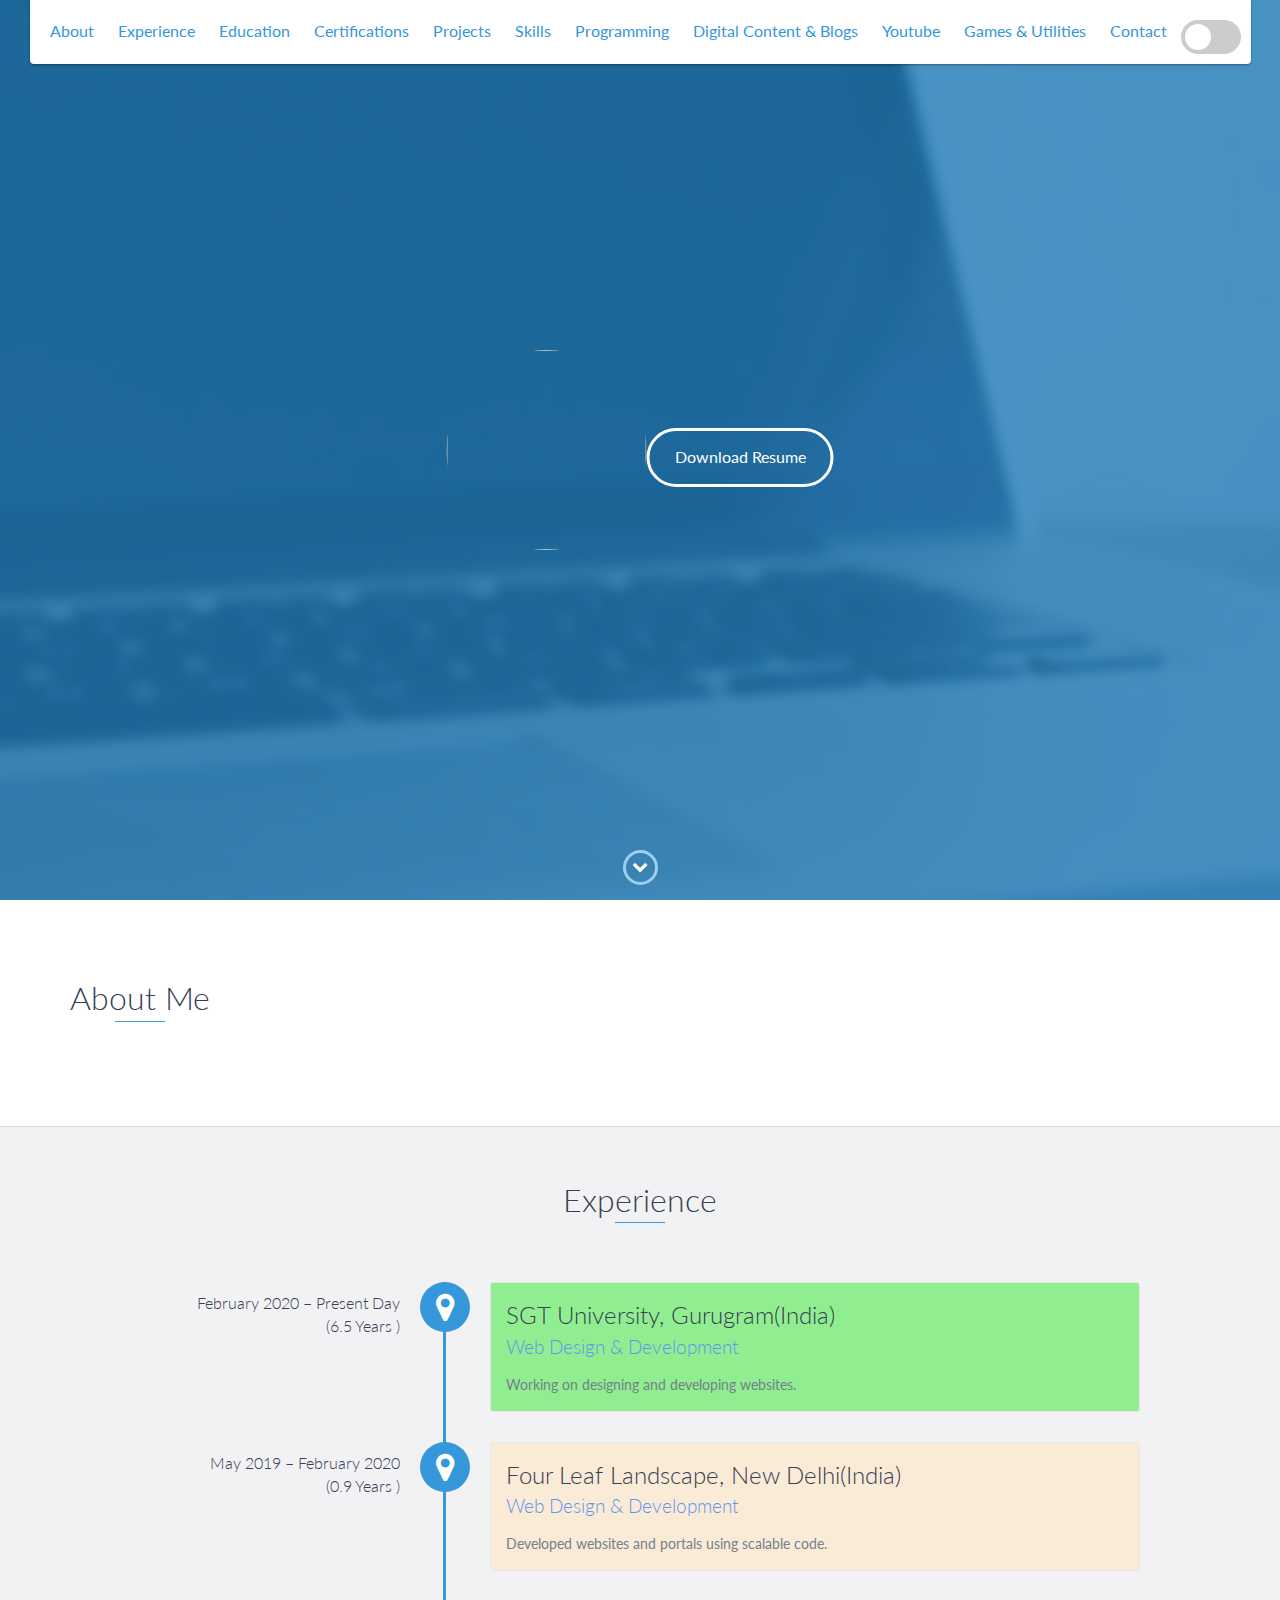
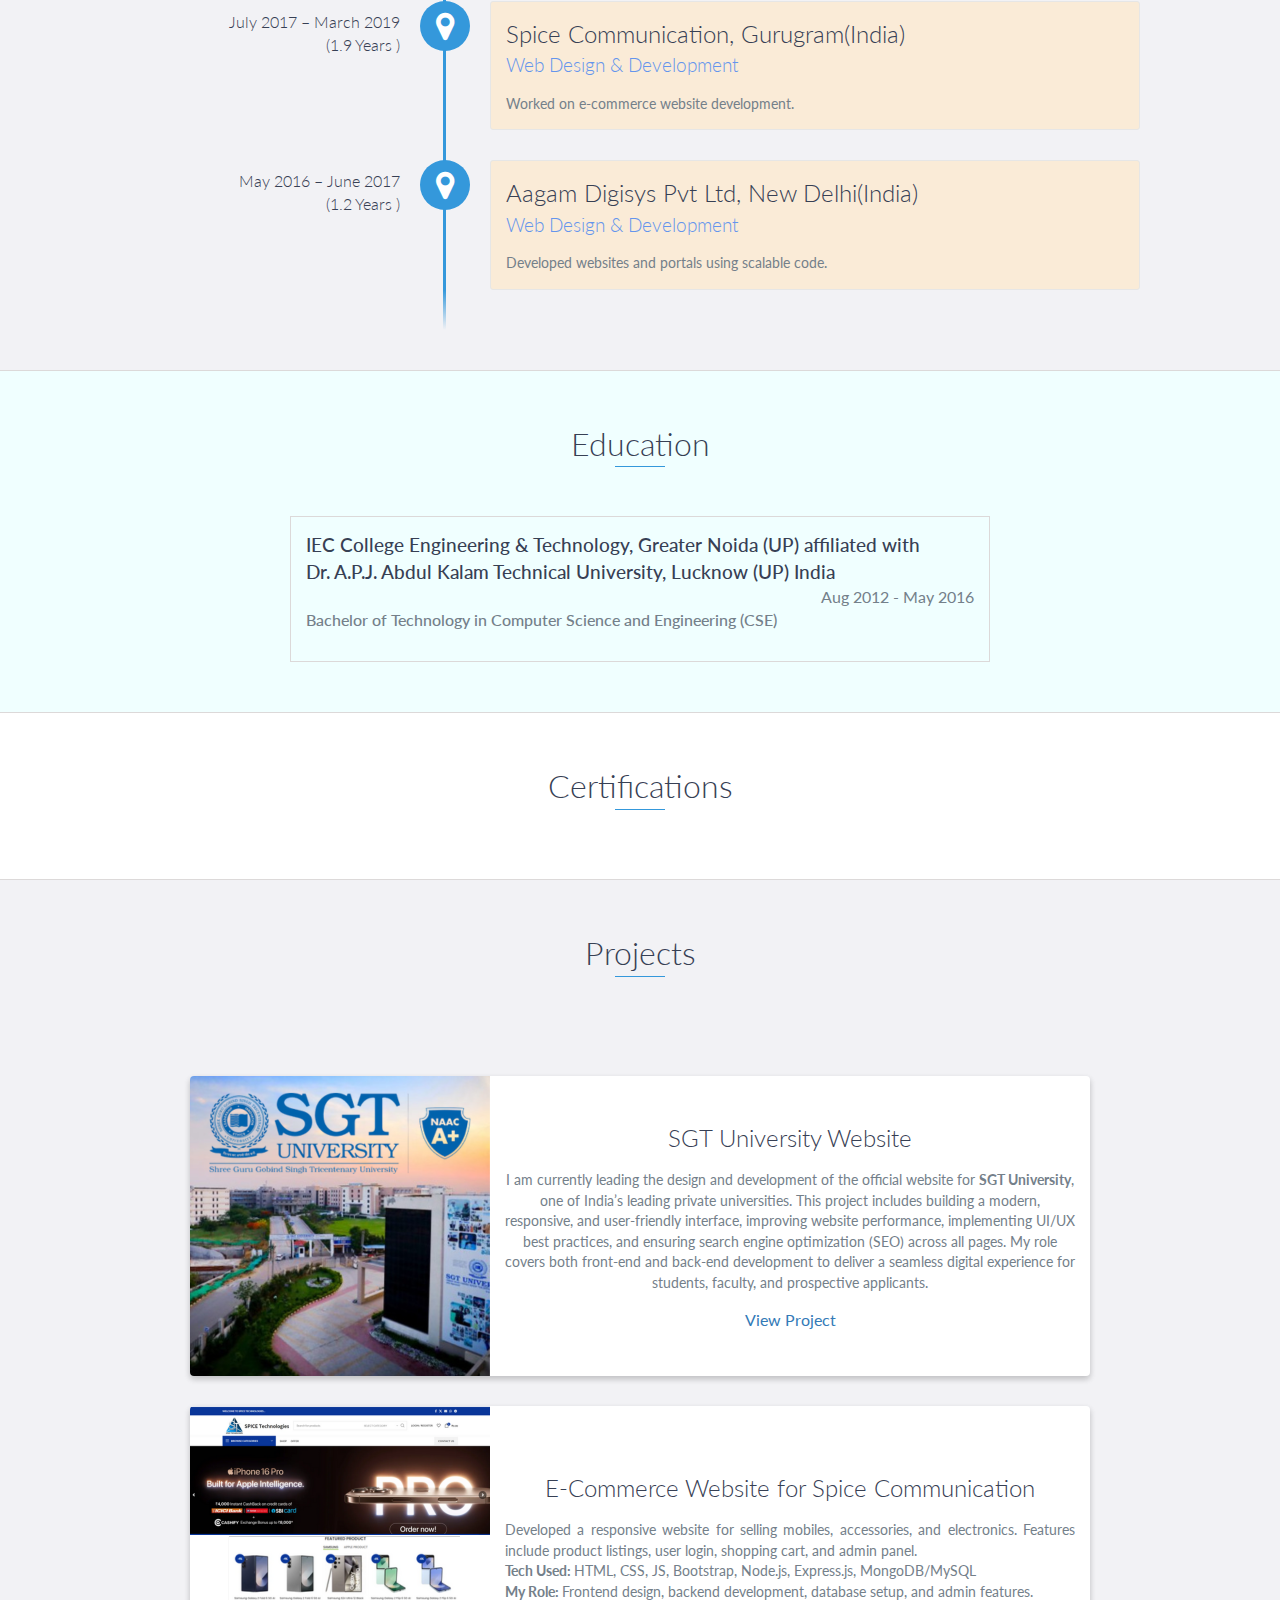
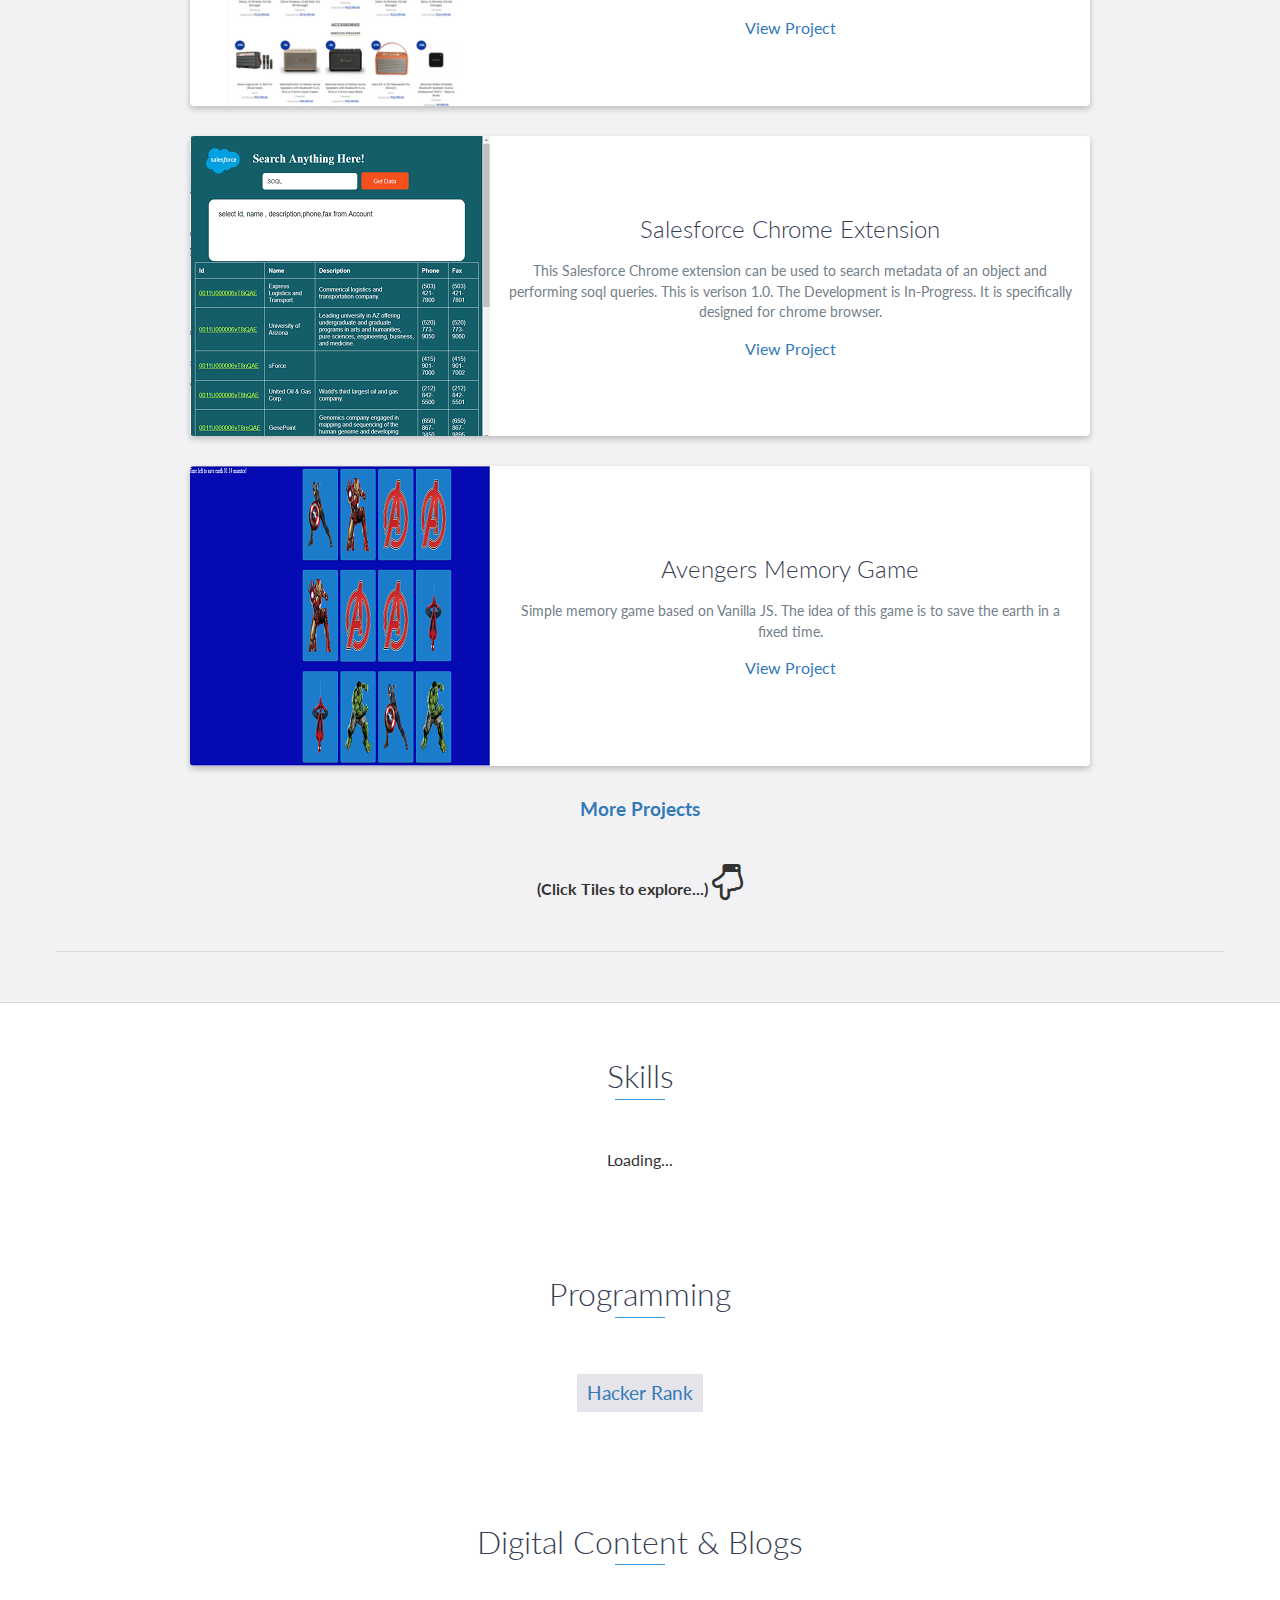
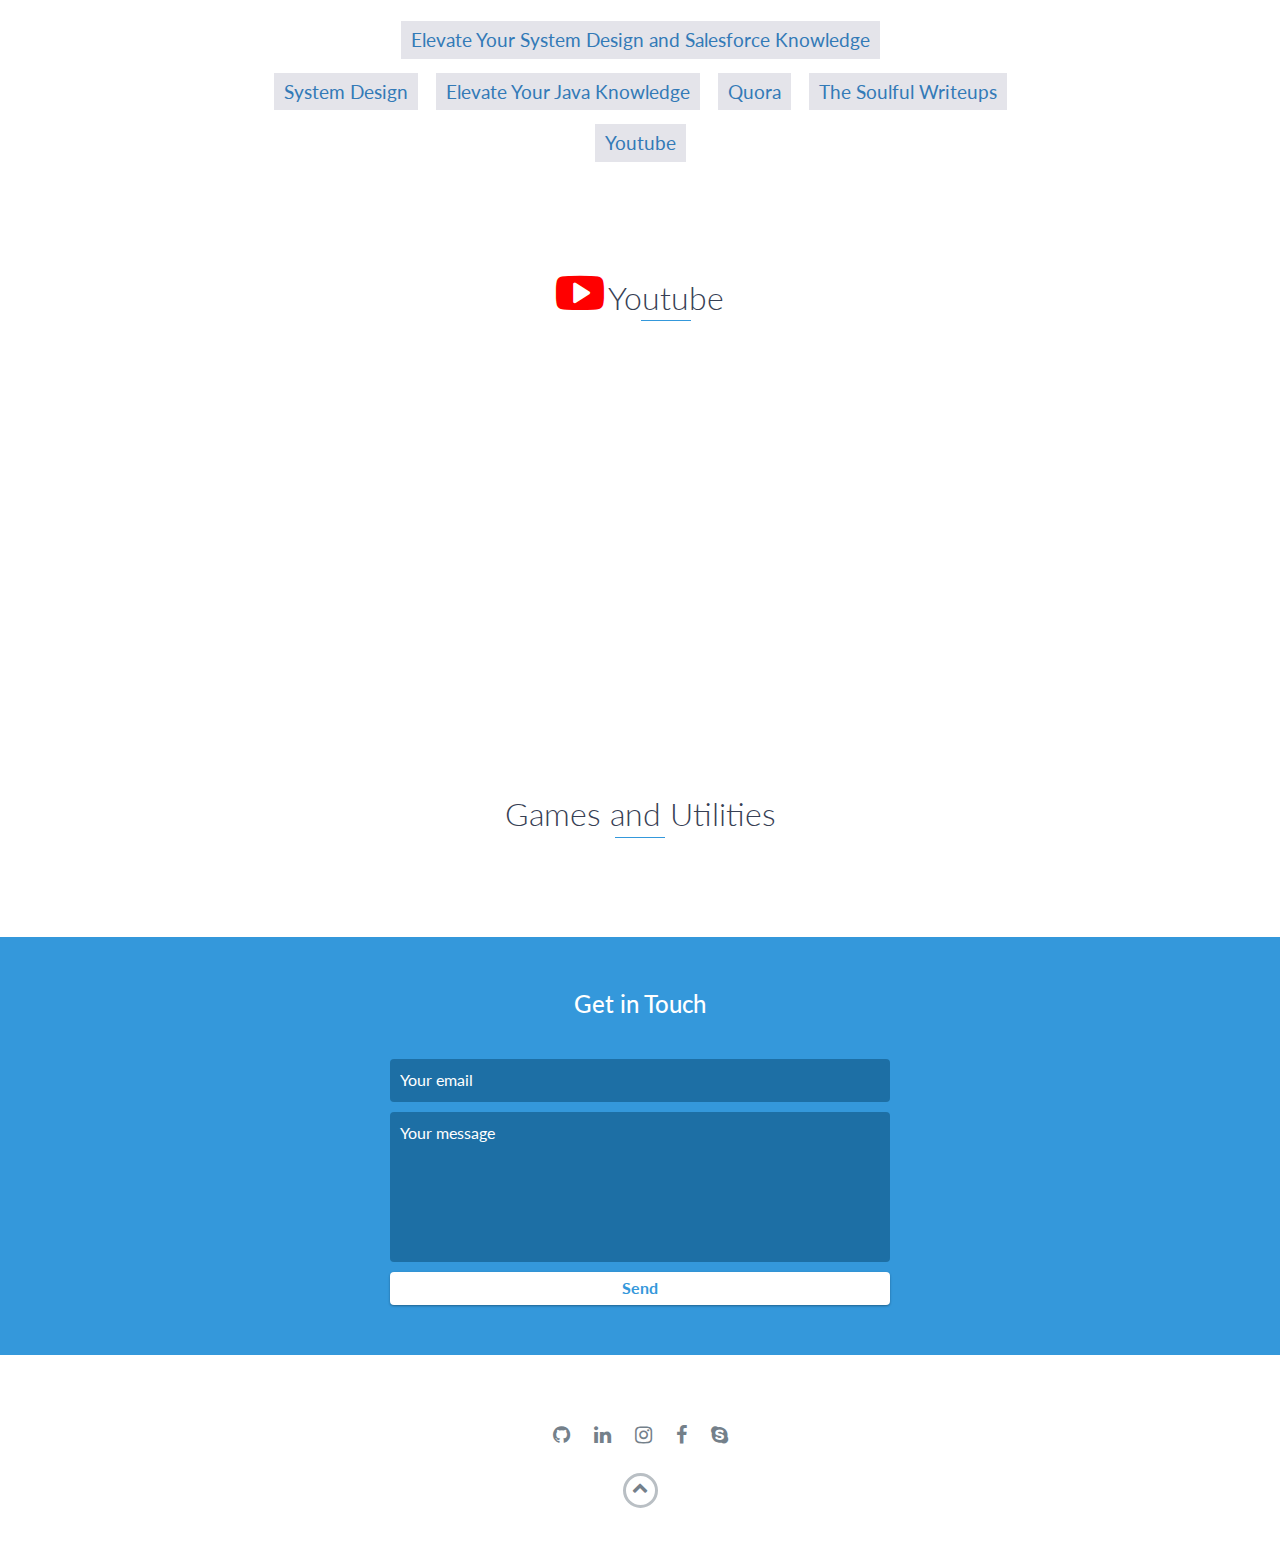
==== index.html @ b04eaf5d "code1" ====
<!DOCTYPE html>
<html class="no-js" lang="en">

<head>
    <meta charset="utf-8">
    <meta http-equiv="X-UA-Compatible" content="IE=edge">
    <meta name="viewport" content="width=device-width, initial-scale=1">
    <title>Aditya Tiwary</title>
    <link rel="shortcut icon" href="favicon.ico" type="image/x-icon">
    <link rel="icon" href="favicon.ico" type="image/x-icon">
    <link href="https://fonts.googleapis.com/css?family=Lato:300,400,700,900" rel="stylesheet">
    <link rel="stylesheet" href="libs/font-awesome/css/font-awesome.min.css">
    <link href="css/bootstrap.min.css" rel="stylesheet">
    <link href="css/styles.css" rel="stylesheet">
    <style>
        .accordion {
            background-color: #b6f1ec;
            color: #444;
            cursor: pointer;
            padding: 18px;
            width: 100%;
            border: none;
            text-align: left;
            outline: none;
            font-size: 15px;
            transition: 0.4s;
        }

        .active,
        .accordion:hover {
            background-color: #ccc;
        }

        .panel {
            padding: 0 18px;
            background-color: lightyellow;
            max-height: 0;
            overflow: hidden;
            transition: max-height 0.2s ease-out;
        }

        .button {
            display: inline-block;
            padding: 15px 25px;
            font-size: 24px;
            cursor: pointer;
            text-align: center;
            text-decoration: none;
            outline: none;
            color: #fff;
            border: none;
            border-radius: 15px;
            box-shadow: 0 9px #999;
        }

        .button:hover {
            background-color: #e2f76d
        }

        .button:active {
            background-color: #e2f76d;
            box-shadow: 0 5px #666;
            transform: translateY(4px);
        }

        .topmate {
            background-color: rgb(234, 97, 97);
        }

        .preplaced {
            background-color: rgb(121, 241, 121)
        }

        .switch {
            position: relative;
            display: inline-block;
            width: 60px;
            height: 34px;
        }

        .switch input {
            opacity: 0;
            width: 0;
            height: 0;
        }

        .slider {
            position: absolute;
            cursor: pointer;
            top: 0;
            left: 0;
            right: 0;
            bottom: 0;
            background-color: #ccc;
            -webkit-transition: .4s;
            transition: .4s;
        }

        .slider:before {
            position: absolute;
            content: "";
            height: 26px;
            width: 26px;
            left: 4px;
            bottom: 4px;
            background-color: white;
            -webkit-transition: .4s;
            transition: .4s;
        }

        input:checked+.slider {
            background-color: black;
        }

        input:focus+.slider {
            box-shadow: 0 0 1px #2196F3;
        }

        input:checked+.slider:before {
            -webkit-transform: translateX(26px);
            -ms-transform: translateX(26px);
            transform: translateX(26px);
        }

        /* Rounded sliders */
        .slider.round {
            border-radius: 34px;
        }

        .slider.round:before {
            border-radius: 50%;
        }
    </style>
    <script src="https://cdnjs.cloudflare.com/ajax/libs/Chart.js/3.1.1/chart.min.js"></script>
    <script>
        //global vars
        const LOADING = 'Loading...';
        const API_EXCEPTION = 'API rate limit exceeded';

        handleProjectAccordian = (elem) => {
            elem.classList.toggle("active");
            var panel = elem.nextElementSibling;
            if (panel.style.maxHeight) {
                panel.style.maxHeight = null;
            } else {
                panel.style.maxHeight = panel.scrollHeight + "px";
            }
        }
    </script>
</head>

<body>
    <div id="mobile-menu-open" class="shadow-large">
        <i class="fa fa-bars" aria-hidden="true"></i>
    </div>

    <!-- End #mobile-menu-toggle -->
    <header>
        <div id="mobile-menu-close">
            <span>Close</span> <i class="fa fa-times" aria-hidden="true"></i>
        </div>
        <ul id="menu" class="shadow">
            <li>
                <a href="#about">About</a>
            </li>
            <li>
                <a href="#experience">Experience</a>
            </li>
            <li>
                <a href="#education">Education</a>
            </li>
            <li>
                <a href=".certifications">Certifications</a>
            </li>
            <li>
                <a href="#projects">Projects</a>
            </li>
            <li>
                <a href="#skills">Skills</a>
            </li>
            <li>
                <a href=".Programming">Programming</a>
            </li>
            <li>
                <a href=".Blogs">Digital Content & Blogs</a>
            </li>
            <li>
                <a href=".Youtube">Youtube</a>
            </li>
            <li>
                <a href=".Games">Games & Utilities</a>
            </li>
            <li>
                <a href="#contact">Contact</a>
            </li>
            <li>
                <label class="switch">
                    <input type="checkbox" onclick="toggleMode(this);">
                    <span class="slider round"></span>
                </label>
            </li>

        </ul>
    </header>
    <!-- End header -->

    <div id="lead">

        <div id="lead-content">
            <table>
                <tr>
                    <td>
                        <img style="border-radius: 50%;width: 200px;height: 200px;"
                            src="https://avatars.githubusercontent.com/u/90437672?v=4"></img>
                    </td>
                    <td>
                        <h1 id="name">

                        </h1>
                        <h2 id="bio"></h2>
                        <a target="_blank"
                            href="https://github.com/aditya17843/aditya17843.github.io/Aditya%20Tiwari.pdf"
                            class="btn-rounded-white">Download Resume</a>
                    </td>
                </tr>
            </table>
        </div>

        <script>
            let urlMain = 'https://api.github.com/users/aditya17843';
            var wordArray = [];
            fetch(urlMain)
                .then(res => res.json())
                .then((out) => {

                    for (item in out) {
                        if (item == "name") {
                            $('h1#name').text(out[item]);
                        }
                        if (item == "bio") {
                            wordArray = out[item].split('|');
                        }
                        if (item == "message" && out[item].includes(API_EXCEPTION)) {
                            $('h1#name').text('Aditya Tiwary');
                            $('h2#bio').text('Software Engineer');
                        }
                    }
                })
                .catch(err => {

                    $('h1#name').text('Aditya Tiwary');
                    $('h2#bio').text('Software Engineer');
                });

            var blink_speed = 750;

            var count = 0;
            var t = setInterval(function () {

                $('h2#bio').text(wordArray[count++]);

                if (count === wordArray.length)
                    count = 0;

            }, blink_speed);


        </script>
        <!-- End #lead-content -->

        <div id="lead-overlay"></div>

        <div id="lead-down">
            <span>
                <i class="fa fa-chevron-down" aria-hidden="true"></i>
            </span>
        </div>
        <!-- End #lead-down -->
    </div>
    <!-- End #lead -->

    <div id="about">
        <div class="container">
            <div class="row">
                <div class="col-md-4">
                    <h2 class="heading">About Me</h2>
                </div>
                <script>

                    let repoURL = 'https://api.github.com/repos/aditya17843/aditya17843.github.io/readme';
                    var div = '<div class="col-md-8"> <p>';
                    fetch(repoURL)
                        .then(res => res.json())
                        .then((out) => {
                            var content = atob(out['content']);

                            var header = content.substring(0, content.indexOf('SKILLS'));
                            div += header;
                            const d = new Date();
                            let year = d.getFullYear();
                            div = div.replaceAll('CURRENT_YEAR', year - 2016);
                            $('#about .col-md-4').after(div + '</p></div>');
                        })
                        .catch(err => {
                            div = 'Software Engineer';
                            $('#about .col-md-4').after(div + '</p></div>');
                        });



                </script>
            </div>
        </div>
    </div>
    <!-- End #about -->

    <div id="experience" class="background-alt">
        <h2 class="heading">Experience</h2>
        <div id="experience-timeline">

            <div data-date="February 2020 – Present Day" id="days" style="
            background-color: lightgreen;
        ">
                <h3>SGT University, Gurugram(India) </h3>
                <h4 style="color: cornflowerblue;">Web Design & Development</h4>
                <p>
                    Working on designing and developing websites.
                </p>
            </div>
            <div data-date="May 2019 – February 2020" id="days" style="
            background-color: antiquewhite;
        ">
                <h3>Four Leaf Landscape, New Delhi(India)</h3>
                <h4 style="color: cornflowerblue;">Web Design & Development</h4>
                <p>
                    Developed websites and portals using scalable code.
                </p>
            </div>

            <div data-date="July 2017 –  March 2019" id="days" style="
            background-color: antiquewhite;
        ">
                <h3>Spice Communication, Gurugram(India)</h3>
                <h4 style="color: cornflowerblue;">Web Design & Development</h4>
                <p>
                    Worked on e-commerce website development.
                </p>
            </div>

            <div data-date="May 2016 – June 2017" id="days" style="
            background-color: antiquewhite;
        ">
                <h3>Aagam Digisys Pvt Ltd, New Delhi(India)</h3>
                <h4 style="color: cornflowerblue;">Web Design & Development</h4>
                <p>
                    Developed websites and portals using scalable code.
                </p>
            </div>
        </div>
    </div>

    <script>
        var experience = [];
        experience.push({ from: "Feb 24, 2020 00:00:00", to: new Date(), text: "February 2020 – Present Day <br/>(" });
        experience.push({ from: "May 30, 2019 00:00:00", to: "Feb 20, 2020 00:00:00", text: "May 2019 – February 2020 <br/>(" });
        experience.push({ from: "July 3, 2017 00:00:00", to: "March 31, 2019 00:00:00", text: "July 2017 – March 2019 <br/>(" });
        experience.push({ from: "May 2, 2016 00:00:00", to: "June 30, 2017 00:00:00", text: "May 2016 – June 2017 <br/>(" });
        var timeline = document.getElementById("experience-timeline").children;
        for (counter = 0; counter < timeline.length; counter++) {
            if (experience[counter]) {
                let currentNode = timeline[counter];
                var from = new Date(experience[counter].from).getTime();
                var to = new Date(experience[counter].to).getTime();
                var timeleft = to - from;
                var days = Math.floor(timeleft / (1000 * 60 * 60 * 24));
                var years = (Math.floor(days / 365));
                var months = Math.round(Math.round(days % 365) / 31);
                currentNode.setAttribute("data-date", experience[counter].text + years + "." + months + " Years )");
            }
        }
    </script>
    <!-- End #experience -->

    <div id="education" style="background-color: azure;">
        <h2 class="heading">Education</h2>
        <div class="education-block">
            <h3>IEC College Engineering & Technology, Greater Noida (UP) affiliated with <br> Dr. A.P.J. Abdul Kalam Technical University, Lucknow (UP) India </h3>
            <span class="education-date">Aug 2012 - May 2016</span>
            <h4>Bachelor of Technology in Computer Science and Engineering (CSE)</h4>
            <p></p>
        </div>
        <!-- End .education-block -->
    </div>
    <!-- End #education -->

    <div id="education" class="certifications">
        <h2 class="heading">Certifications</h2>
        <div class="certification-block">
        </div>
        <script>
            var master = 'https://api.github.com/repos/aditya17843/aditya17843.github.io/git/trees/master';

            fetch(master)
                .then(res => res.json())
                .then((out) => {
                    var tree = out['tree'];
                    var url = null;
                    for (var i = 0; i < tree.length; i++) {
                        var item = tree[i];
                        if (item['path'].indexOf('certification') != -1) {
                            url = item['url'];
                            break;
                        }
                    }

                    if (url != null) {
                        fetch(url)
                            .then(res => res.json())
                            .then((out) => {
                                var content = atob(out['content']);
                                var items = content.split('\n');
                                
                                items.forEach(item => {
                                    if (item != null && item.trim() != '') {
                                        var con = item.split("|");
                                        var a = '<a target="_blank" href = "' + con[1].trim() + '"> <img src="' + con[2].trim() + '" title = "' + con[0].trim() + '" width="100" height="100" /></a>';
                                        $('.certification-block').after(a);
                                    }
                                });
                            }).catch(err => {
                                console.log('Error while loading certifications ' + err);
                            });
                    }

                })
                .catch(err => {
                    console.log('Error while finding certifications ' + err);
                    $('.certification-block').after('<div>' + LOADING + '</div>');
                });


        </script>

        <!-- End .certifications-block -->
    </div>
    <!-- End #certifications -->

    <div id="projects" class="background-alt">
        <h2 class="heading">Projects</h2>
        <div class="container">
            <div id="projects" class="row">

                <div class="project shadow-large">
                    <div class="project-image">
                        <img src="images/sgtu.png" />
                    </div>
                    <!-- End .project-image -->
                    <div class="project-info">
                        <h3>SGT University Website</h3>
                        <p>
                            I am currently leading the design and development of the official website for 
                            <strong>SGT University</strong>, one of India’s leading private universities. 
                            This project includes building a modern, responsive, and user-friendly interface, 
                            improving website performance, implementing UI/UX best practices, and ensuring 
                            search engine optimization (SEO) across all pages. My role covers both front-end 
                            and back-end development to deliver a seamless digital experience for students, 
                            faculty, and prospective applicants.
                        </p>
                        <a target="_blank" href="https://sgtuniversity.ac.in/">View Project</a>
                    </div>
                    <!-- End .project-info -->
                </div>

                <div class="project shadow-large">
                    <div class="project-image">
                        <img src="images/spicetech.png" />
                    </div>
                    <!-- End .project-image -->
                    <div class="project-info">
                        <h3>E-Commerce Website for Spice Communication</h3>
                        <p style="text-align: justify;">
                            Developed a responsive website for selling mobiles, accessories, and electronics. Features include product listings, user login, shopping cart, and admin panel.
                            <br><strong>Tech Used: </strong> HTML, CSS, JS, Bootstrap, Node.js, Express.js, MongoDB/MySQL
                            <br><strong>My Role: </strong> Frontend design, backend development, database setup, and admin features.
                        </p>
                        <a target="_blank" href="https://spicecomm.com/">View Project</a>
                    </div>
                    <!-- End .project-info -->
                </div>
                <!-- End .project -->

                <div class="project shadow-large">
                    <div class="project-image">
                        <img src="images/sfchromeext.png" />
                    </div>
                    <!-- End .project-image -->
                    <div class="project-info">
                        <h3>Salesforce Chrome Extension</h3>
                        <p>
                            This Salesforce Chrome extension can be used to search metadata of an object and performing
                            soql queries. This is verison 1.0. The Development is In-Progress. It is specifically
                            designed for chrome browser.
                        </p>
                        <a target="_blank" href="https://github.com/vimaltiwari2612/SalesforceChromeExtension">View
                            Project</a>
                    </div>
                    <!-- End .project-info -->
                </div>

                <div class="project shadow-large">
                    <div class="project-image">
                        <img src="images/avenger.png" />
                    </div>
                    <!-- End .project-image -->
                    <div class="project-info">
                        <h3>Avengers Memory Game</h3>
                        <p>
                            Simple memory game based on Vanilla JS. The idea of this game is to save the earth in a
                            fixed time.
                        </p>
                        <a target="_blank"
                            href="http://vimaltiwari.coolpage.biz/Game/Avengers-Memory-Game/index.html">View Project</a>
                    </div>
                    <!-- End .project-info -->
                </div>


                <h3><a target="_blank" href="https://github.com/vimaltiwari2612">More Projects</a></h3>

                <canvas id="chartId" aria-label="chart" style="display: inline"></canvas>
                <script>
                    let projURL = 'https://api.github.com/users/vimaltiwari2612/repos?sort=createdDate&per_page=100';
                    fetch(projURL)
                        .then(res => res.json())
                        .then((out) => {
                            if (out && out.message && out.message.includes(API_EXCEPTION)) {
                                document.getElementById("chartId").style.display = 'none';
                                $('#projects .row').after('<div>' + LOADING + '</div>');
                            } else {
                                var div = '<div class="cards"> ';
                                var projects = {};

                                for (item in out) {
                                    if (out[item].has_wiki == true) {
                                        out[item].name = out[item].name.replaceAll('-', ' ');
                                        if (out[item].description == null) {
                                            out[item].description = "";
                                        }
                                        if (projects[out[item].language] === undefined) {
                                            projects[out[item].language] = [];
                                        }
                                        projects[out[item].language].push(out[item]);
                                    }
                                }
                                let technologiesArray = [];
                                let technologiesProjectCount = [];
                                let technologiesColor = [];
                                for (var key in projects) {
                                    var heading = key;
                                    if (heading == "null") {
                                        heading = "Android";
                                    }
                                    technologiesArray.push(heading);
                                    technologiesProjectCount.push(projects[key].length);
                                    let color = "#" + (((1 + Math.random()) * (1 << 24) | 0).toString(16)).substr(-6);
                                    technologiesColor.push(color);
                                    var parentDiv = '<div><button class="accordion" style="background-color:' + color + '; color : white;" onclick="handleProjectAccordian(this)">' + heading + '</button><div class="panel">';
                                    for (var i = 0; i < projects[key].length; i++) {
                                        var item = projects[key][i];
                                        var node = '<div class="card"><a target="_blank" href="' + item.html_url + '">' + item.name + '</a></div>';
                                        parentDiv += node;
                                    }
                                    div += parentDiv + '</div></div>';
                                }

                                $('#projects .row').after(div + '</div>');
                                var chrt = document.getElementById("chartId").getContext("2d");
                                var chartId = new Chart(chrt, {
                                    type: 'doughnut',
                                    data: {
                                        labels: technologiesArray,
                                        datasets: [{
                                            label: "Tech Proficiency",
                                            data: technologiesProjectCount,
                                            backgroundColor: technologiesColor,
                                            hoverOffset: 5
                                        }],
                                    },
                                    options: {
                                        responsive: false,
                                    },
                                });

                            }
                        })
                        .catch(err => {
                            document.getElementById("chartId").style.display = 'none';
                            $('#projects .row').after('<div>' + LOADING + '</div>');
                            console.log('Error while adding dynamic projects', err);
                        });


                </script>
                <br />
                <strong>(Click Tiles to explore...)</strong>
                <i class="fa fa-hand-o-down" style="font-size:36px"></i>
            </div>

        </div>

    </div>
    <!-- End #projects -->

    <div id="skills" class="skills">
        <h2 class="heading">Skills</h2>

        <script>

            repoURL2 = 'https://api.github.com/repos/aditya17843/aditya17843.github.io/readme';

            fetch(repoURL2)
                .then(res => res.json())
                .then((out) => {
                    var div = '<div> ';
                    var content = atob(out['content']);
                    var header = content.substring(content.indexOf('SKILLS') + 6);
                    div += header;
                    $('.skills .heading').after(div);
                })
                .catch(err => {
                    div = err;
                    $('.skills .heading').after('<div>' + LOADING + '</div>');
                });



        </script>


    </div>
    <!-- End #skills -->
    <div id="skills" class="Programming">
        <h2 class="heading">Programming</h2>
        <ul>
            <li><a target="_blank" href="https://www.hackerrank.com/profile/tiwaryaditya973">Hacker Rank</a></li>
            <!-- <li><a target="_blank" href="#">Code Signal</a></li>
            <br />
            <li><a target="_blank" href="#">Salesforce
                    Trailhead</a></li>
            <br />
            <li><a target="_blank" href="#">Coding Questions for
                    Interviews</a></li> -->

        </ul>
    </div>

    <div id="skills" class="Blogs">
        <h2 class="heading">Digital Content & Blogs</h2>
        <ul>
            <li><a target="_blank" href="https://medium.com/elevate-salesforce">Elevate Your System Design and
                    Salesforce Knowledge
                </a></li>
            <br />
            <li><a target="_blank" href="https://github.com/vimaltiwari2612/SystemDesign">System Design</a></li>
            <li><a target="_blank" href="https://medium.com/elevate-java">Elevate Your Java Knowledge</a></li>
            <li><a target="_blank" href="https://www.quora.com/profile/Vimal-Tiwari-4">Quora</a></li>
            <li><a target="_blank" href="https://www.instagram.com/thesoulfulwriteups">The Soulful Writeups</a></li>
            <br />
            <li><a target="_blank" href="">Youtube</a></li>
        </ul>

    </div>

    <div id="skills" class="Youtube">
        <a href="https://www.youtube.com/@addyweb6898/videos"><i class="fa fa-youtube-play"
                style="font-size:48px;color:red"></i>
            <h2 class="heading">Youtube</h2>
        </a>
        <ul>
            <iframe width="300" height="315" src="https://www.youtube.com/embed/XtAdTPSFyMg"
                title="Addy Web | web design and development tutorial intro video" frameborder="0" 
                allow="accelerometer; autoplay; clipboard-write; encrypted-media; gyroscope; picture-in-picture; web-share"
                referrerpolicy="strict-origin-when-cross-origin" allowfullscreen></iframe>
            <iframe width="300" height="315" src="https://www.youtube.com/embed/g9XQ619-fiM" 
            title="How to create login page with database in ASP NET MVC" frameborder="0" 
            allow="accelerometer; autoplay; clipboard-write; encrypted-media; gyroscope; picture-in-picture; web-share" 
            referrerpolicy="strict-origin-when-cross-origin" allowfullscreen></iframe>
        </ul>
    </div>

    <div id="skills" class="Games">
        <h2 class="heading">Games and Utilities</h2>
        <ul id="dynamic-lists">
            <script>
                let url = 'https://api.github.com/users/vimaltiwari2612/repos?per_page=100';
                var games = document.getElementById("dynamic-lists");
                fetch(url)
                    .then(res => res.json())
                    .then((out) => {
                        for (item in out) {
                            if (item == 'message' && out[item].includes(API_EXCEPTION)) {
                                var div = document.createElement("div");
                                div.innerHTML = '' + LOADING + '';
                                games.appendChild(div);
                            }
                            if (out[item].homepage != null && out[item].homepage != "" && !out[item].homepage.includes("salesforce") && !out[item].homepage.includes("sfdc")) {
                                out[item].name = out[item].name.replaceAll('-', ' ');
                                var li = document.createElement("li");
                                li.innerHTML = '<a target="_blank" href="' + out[item].homepage + '">' + out[item].name + '</a>';
                                games.appendChild(li);
                            }
                        }
                    })
                    .catch(err => {
                        var div = document.createElement("div");
                        div += '' + LOADING + '';
                        games.appendChild(div);
                    });
            </script>
        </ul>
    </div>


    <!-- End #skills -->

    <div id="contact">
        <h2>Get in Touch</h2>
        <!-- <a href="#" target="_blank" class="button topmate">topmate</a> -->
        <div id="web-profiles">
            </br>
        </div>
        <div id="contact-form">
            <form method="POST" action="https://formspree.io/f/xjkyapjz">
                <input type="hidden" name="_subject" value="Contact request from aditya17843.github.io" />
                <input type="email" name="_replyto" placeholder="Your email" required>
                <textarea name="message" placeholder="Your message" required></textarea>
                <button type="submit">Send</button>
            </form>
        </div>
        <!-- End #contact-form -->
    </div>
    <!-- End #contact -->

    <footer>
        <div class="container">
            <div class="row">
                <div class="social">
                    <ul>
                        <li>
                            <a href="https://github.com/Aditya17843" target="_blank"><i class="fa fa-github"
                                    aria-hidden="true"></i></a>
                        </li>
                        <li>
                            <a href="https://www.linkedin.com/in/aditya-tiwary-743ba7a7/" target="_blank"><i
                                    class="fa fa-linkedin" aria-hidden="true"></i></a>
                        </li>
                        <li>
                            <a href="https://www.instagram.com/aditya_twry/" target="_blank"><i class="fa fa-instagram"
                                    aria-hidden="true"></i></a>
                        </li>
                        <li>
                            <a href="https://www.facebook.com/adityatiwary.vicky/" target="_blank"><i
                                    class="fa fa-facebook" aria-hidden="true"></i></a>
                        </li>
                        <!-- <li>
                            <a href="#" target="_blank"><i class="fa fa-medium"
                                    aria-hidden="true"></i></a>
                        </li> -->
                        <li>
                            <a href="live:.cid.3c0a40c71e786699" target="_blank"><i class="fa fa-skype"
                                    aria-hidden="true"></i></a>
                        </li>
                    </ul>
                </div>
                <div class="top">
                    <span id="to-top">
                        <i class="fa fa-chevron-up" aria-hidden="true"></i>
                    </span>
                </div>
            </div>
        </div>
    </footer>
    <!-- End footer -->


    <script src="https://ajax.googleapis.com/ajax/libs/jquery/1.12.4/jquery.min.js"></script>
    <script src="js/scripts.min.js"></script>
    <script>
        function toggleMode(value) {
            let tags = ['div', 'h1', 'h2', 'h3', 'h4', 'p', 'span', 'ul', 'footer'];
            tags.forEach(tag => {
                let divs = document.getElementsByTagName(tag);
                for (index in divs) {
                    if (index && divs[index] && divs[index].style) {
                        divs[index].style.background = (value.checked) ? 'black' : divs[index].style = '';
                        divs[index].style.color = (value.checked) ? 'white' : divs[index].style = '';
                    }
                }
            });
        }
    </script>
</body>

</html>
---- css/styles.css ----
/*!
    Title: Dev Portfolio Template
    Version: 1.2.1
    Last Change: 08/28/2017
    Author: Ryan Fitzgerald
    Repo: https://github.com/RyanFitzgerald/devportfolio-template
    Issues: https://github.com/RyanFitzgerald/devportfolio-template/issues

    Description: This file contains all the styles associated with the page
    that don't come from third party libraries. This file gets compiled using
    Gulp and send to the /css folder which is then loaded on the page.
*/
.card {
  background-color: white;
  
  padding: 1rem;
  height: 4rem;
}

.cards {
  max-width: 1200px;
  margin: 0 auto;
  display: grid;
  grid-gap: 1rem;
}

/* Screen larger than 600px? 2 column */
@media (min-width: 600px) {
  .cards { grid-template-columns: repeat(2, 1fr); }
}

/* Screen larger than 900px? 3 columns */
@media (min-width: 900px) {
  .cards { grid-template-columns: repeat(3, 1fr); }
}

body{font-family:'Lato', sans-serif;font-size:16px}body.active{overflow:hidden;z-index:-1}.no-js #experience-timeline>div{background:#fff;padding:10px;margin-bottom:10px;border:1px solid #dcd9d9}.no-js #experience-timeline>div h3{font-size:1.5em;font-weight:300;color:#374054;display:inline-block;margin:0}.no-js #experience-timeline>div h4{font-size:1.2em;font-weight:300;color:#7e8890;margin:0 0 15px 0}.no-js #experience-timeline>div p{color:#74808a;font-size:0.9em;margin:0}.no-js #experience-timeline:before,.no-js #experience-timeline:after{content:none}@keyframes dropHeader{0%{transform:translateY(-100%)}100%{transform:translateY(0)}}header{position:absolute;top:0;left:0;right:0;text-align:center;z-index:10;animation-name:dropHeader;animation-iteration-count:1;animation-timing-function:ease;animation-duration:0.75s}header ul{display:inline-block;background:#fff;text-align:center;padding:10px;margin:0;border-bottom-right-radius:4px;border-bottom-left-radius:4px}header li{display:inline-block}header a{display:block;color:#3498db;padding:10px}header a:hover{color:#217dbb;text-decoration:none;background:#eee;border-radius:4px}header a:focus{color:#3498db;text-decoration:none}header.active{display:block}header.sticky{position:fixed;z-index:999}#menu.active{display:block}#mobile-menu-open{display:none;cursor:pointer;position:fixed;right:15px;top:10px;color:#3498db;font-size:1.5em;z-index:20;padding:0 7px;border-radius:4px;background:#fff}#mobile-menu-close{display:none;text-align:right;width:100%;background:#fff;font-size:1.5em;padding-right:15px;padding-top:10px;cursor:pointer;color:#3498db}#mobile-menu-close span{font-size:0.5em;text-transform:uppercase}#mobile-menu-close i{vertical-align:middle}footer{padding:50px 0}.copyright{padding-top:20px}.copyright p{margin:0;color:#74808a}.top{text-align:center}.top span{cursor:pointer;display:block;margin:15px auto 0 auto;width:35px;height:35px;border-radius:50%;border:3px solid #b9bfc4;text-align:center}.top i{color:#74808a}.social{text-align:center}.social ul{margin:5px 0 0 0;padding:0}.social li{display:inline-block;font-size:1.25em;list-style:none}.social a{display:block;color:#74808a;padding:10px}.social a:hover{color:#3498db}.btn-rounded-white{display:inline-block;color:#fff;padding:15px 25px;border:3px solid #fff;border-radius:30px;transition:.5s ease all}.btn-rounded-white:hover{color:#3498db;background:#fff;text-decoration:none}.shadow{box-shadow:0 1px 3px rgba(0,0,0,0.12),0 1px 2px rgba(0,0,0,0.24)}.shadow-large{box-shadow:0 3px 6px rgba(0,0,0,0.08),0 3px 6px rgba(0,0,0,0.15)}.heading{position:relative;display:inline-block;font-size:2em;font-weight:300;margin:0 0 30px 0}.heading:after{position:absolute;content:'';top:100%;height:1px;width:50px;left:0;right:0;margin:0 auto;background:#3498db}.background-alt{background:#f2f2f5}#lead{position:relative;height:100vh;min-height:500px;max-height:1080px;background:url(../images/lead-bg.jpg);background-size:cover;padding:15px;overflow:hidden}#lead-content{position:absolute;z-index:10;top:50%;left:50%;transform:translate(-50%, -50%);text-align:center}#lead-content h1,#lead-content h2{margin:0}#lead-content h1{color:#fff;font-weight:900;font-size:5em;text-transform:uppercase;letter-spacing:0.05em;line-height:0.9em}#lead-content h2{color:#a0cfee;font-weight:500;font-size:2.25em;margin-bottom:15px}#lead-overlay{position:absolute;height:100%;width:100%;top:0;right:0;bottom:0;left:0;background:rgba(33,125,187,0.8);z-index:1}#lead-down{position:absolute;left:0;right:0;width:100%;text-align:center;z-index:10;bottom:15px;color:#fff}#lead-down span{cursor:pointer;display:block;margin:0 auto;width:35px;height:35px;border-radius:50%;border:3px solid #a0cfee;text-align:center}#lead-down i{animation:pulsate 1.5s ease;animation-iteration-count:infinite;padding-top:5px}@keyframes pulsate{0%{transform:scale(1, 1)}50%{transform:scale(1.2, 1.2)}100%{transform:scale(1, 1)}}#about{padding:75px 15px;border-bottom:1px solid #dcd9d9}#about h2{color:#374054}#about p{color:#74808a;margin:0}#experience{padding:50px 15px;text-align:center;border-bottom:1px solid #dcd9d9}#experience h2{color:#374054}#experience-timeline{margin:30px auto 0 auto;position:relative;max-width:1000px}#experience-timeline:before{position:absolute;content:'';top:0;bottom:0;left:303px;right:auto;height:100%;width:3px;background:#3498db;z-index:0}#experience-timeline:after{position:absolute;content:'';width:3px;height:40px;background:#3498db;background:linear-gradient(to bottom, #3498db, rgba(52,152,219,0));top:100%;left:303px}.vtimeline-content{margin-left:350px;background:#fff;border:1px solid #e6e6e6;padding:15px;border-radius:3px;text-align:left}.vtimeline-content h3{font-size:1.5em;font-weight:300;color:#374054;display:inline-block;margin:0}.vtimeline-content h4{font-size:1.2em;font-weight:300;color:#7e8890;margin:0 0 15px 0}.vtimeline-content p{color:#74808a;font-size:0.9em;margin:0}.vtimeline-point{position:relative;display:block;vertical-align:top;margin-bottom:30px}.vtimeline-icon{position:relative;color:#fff;width:50px;height:50px;background:#3498db;border-radius:50%;float:left;z-index:99;margin-left:280px}.vtimeline-icon i{display:block;font-size:2em;margin-top:10px}.vtimeline-date{width:260px;text-align:right;position:absolute;left:0;top:10px;font-weight:300;color:#374054}#education{padding:50px 15px 20px 15px;border-bottom:1px solid #dcd9d9;text-align:center}#education h2{color:#374054;margin-bottom:50px}.education-block{max-width:700px;margin:0 auto 30px auto;padding:15px;border:1px solid #dcd9d9;text-align:left}.education-block h3{font-weight:500;float:left;margin:0;color:#374054}.education-block span{color:#74808a;float:right}.education-block h4{color:#74808a;clear:both;font-weight:500;margin:0 0 15px 0}.education-block p,.education-block ul{margin:0;color:#74808a;font-size:0.9em}.education-block ul{padding:0 0 0 15px}#projects{padding:50px 15px;border-bottom:1px solid #dcd9d9;text-align:center}#projects h2{color:#374054;margin-bottom:50px}.project{position:relative;max-width:900px;margin:0 auto 30px auto;overflow:hidden;background:#fff;border-radius:4px}.project-image{float:left}.project-info{position:absolute;top:50%;transform:translateY(-50%);margin-left:300px;padding:15px}.project-info h3{font-size:1.5em;font-weight:300;color:#374054;margin:0 0 15px 0}.project-info p{color:#74808a;margin:0 0 15px 0;font-size:0.9em}.no-image .project-info{position:relative;margin:0;padding:30px 15px;transform:none}#more-projects{display:none}#skills{padding:50px 15px;text-align:center}#skills h2{color:#374054;margin-bottom:50px}#skills ul{display:block;margin:0 auto;padding:0;max-width:800px}#skills li{display:inline-block;margin:7px;padding:5px 10px;color:#374054;background:#e4e4ea;list-style:none;cursor:default;font-size:1.2em}#contact{padding:50px 15px;background:#3498db;text-align:center}#contact h2{margin:0 0 15px 0;color:#fff;font-weight:500}#contact-form{max-width:500px;margin:0 auto}#contact-form input,#contact-form textarea{display:block;width:100%;padding:10px;border-radius:4px;border:none;margin-bottom:10px;background:#1d6fa5;color:#fff;transition:.5s ease all}#contact-form input::-webkit-input-placeholder,#contact-form textarea::-webkit-input-placeholder{color:#fff}#contact-form input:-moz-placeholder,#contact-form textarea:-moz-placeholder{color:#fff;opacity:1}#contact-form input::-moz-placeholder,#contact-form textarea::-moz-placeholder{color:#fff;opacity:1}#contact-form input:-ms-input-placeholder,#contact-form textarea:-ms-input-placeholder{color:#fff}#contact-form input:focus,#contact-form textarea:focus{outline:none;background:#16527a}#contact-form textarea{height:150px;resize:none}#contact-form button{display:block;width:100%;background:#fff;border-radius:4px;padding:5px 10px;border:none;color:#3498db;font-weight:700;box-shadow:0 1px 3px rgba(0,0,0,0.12),0 1px 2px rgba(0,0,0,0.24);transition:.5s ease all}#contact-form button:hover{box-shadow:0 10px 20px rgba(0,0,0,0.19),0 6px 6px rgba(0,0,0,0.23)}.optional-section{padding:50px 15px;text-align:center;border-top:1px solid #dcd9d9}.optional-section h2{color:#374054}.optional-section-block{max-width:700px;margin:0 auto 30px auto;padding:15px;border:1px solid #dcd9d9;background:#fff;text-align:left}.optional-section-block h3{font-weight:500;margin:0 0 15px 0;color:#374054}.optional-section-block h4{color:#74808a;clear:both;font-weight:500;margin:0 0 15px 0}.optional-section-block p,.optional-section-block ul{margin:0 0 15px 0;color:#74808a;font-size:0.9em}.optional-section-block ul{padding:0 0 0 15px}@media only screen and (max-width: 750px){#experience-timeline:before,#experience-timeline:after{left:23px}.vtimeline-date{width:auto;text-align:left;position:relative;margin-bottom:15px;display:block;margin-left:70px}.vtimeline-icon{margin-left:0}.vtimeline-content{margin-left:70px}}@media only screen and (max-width: 992px){#lead{height:auto;min-height:auto;max-height:auto;padding:100px 15px}#lead-content{position:relative;transform:none;left:auto;top:auto}#lead-content h1{font-size:3em}#lead-content h2{font-size:1.75em}#about{text-align:center}#about p{text-align:left}}@media only screen and (max-width: 768px){header{position:fixed;display:none;z-index:999;animation:none;bottom:0;height:100%}#mobile-menu-open,#mobile-menu-close{display:block}#menu{height:100%;overflow-y:auto;box-shadow:none;border-radius:0;width:100%}#menu li{display:block;margin-bottom:10px}#lead-content h1{font-size:2em}#lead-content h2{font-size:1.3em}#lead-content a{padding:10px 20px}#lead-down{display:none}.education-block h3,.education-block span{float:none}.project-image{display:none}.project-info{position:relative;margin:0;padding:30px 15px;top:auto;transform:none}footer{text-align:center}.social{text-align:center}}@media only screen and (max-width: 480px){#lead-content h1{font-size:1.5em}#lead-content h2{font-size:1em}#lead-content a{font-size:0.9em;padding:5px 10px}}
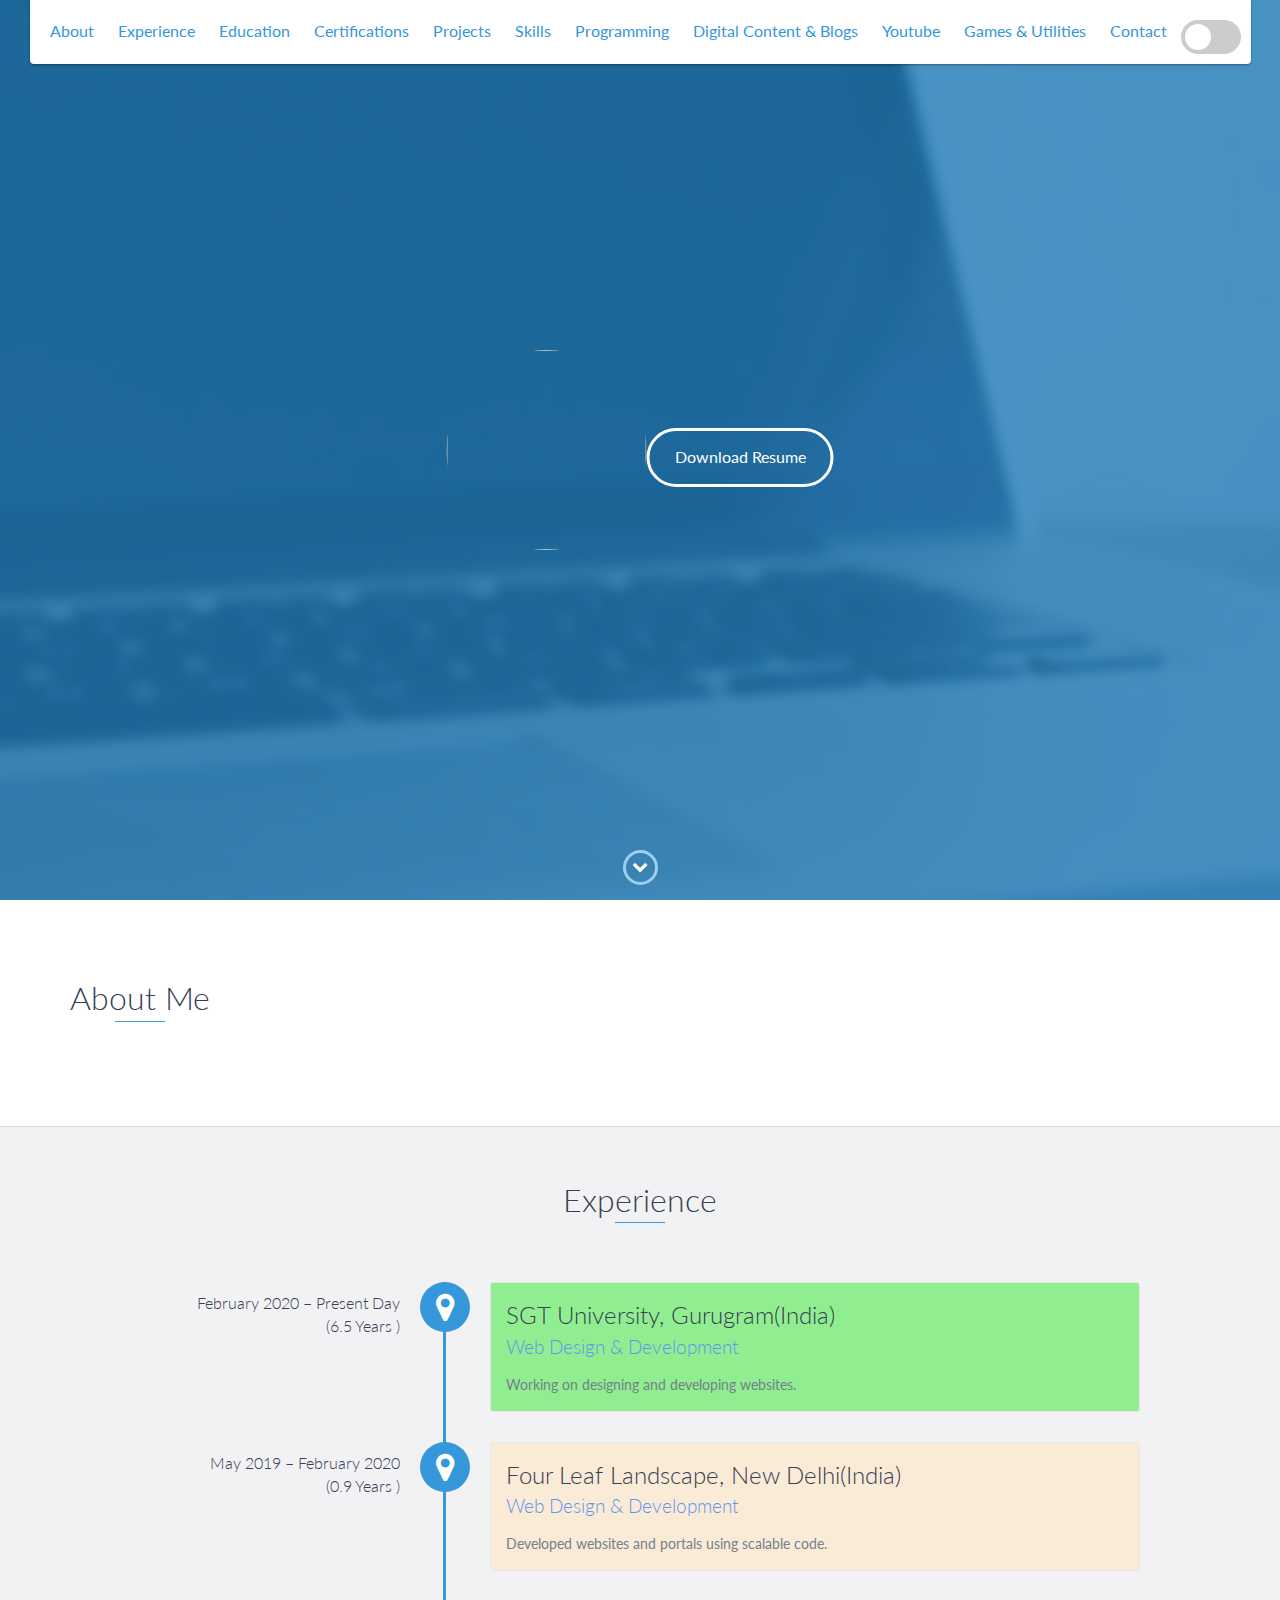
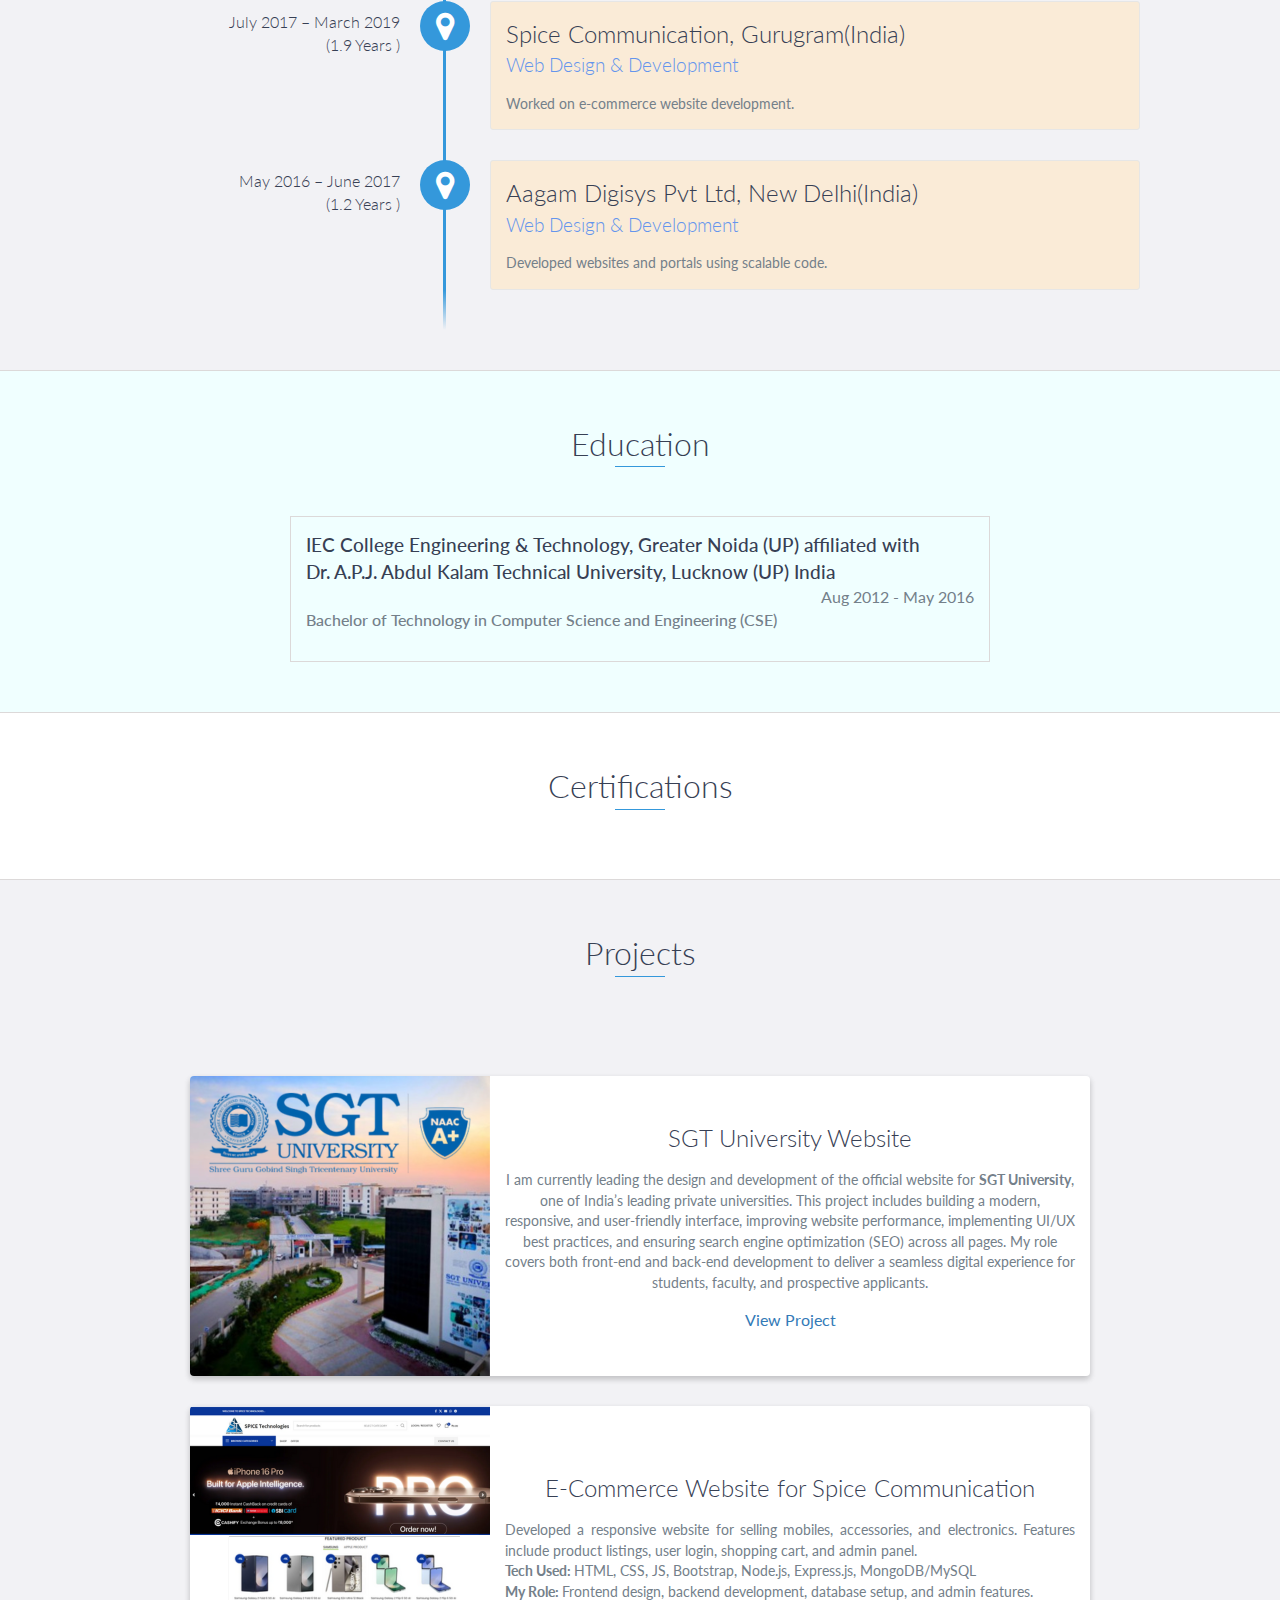
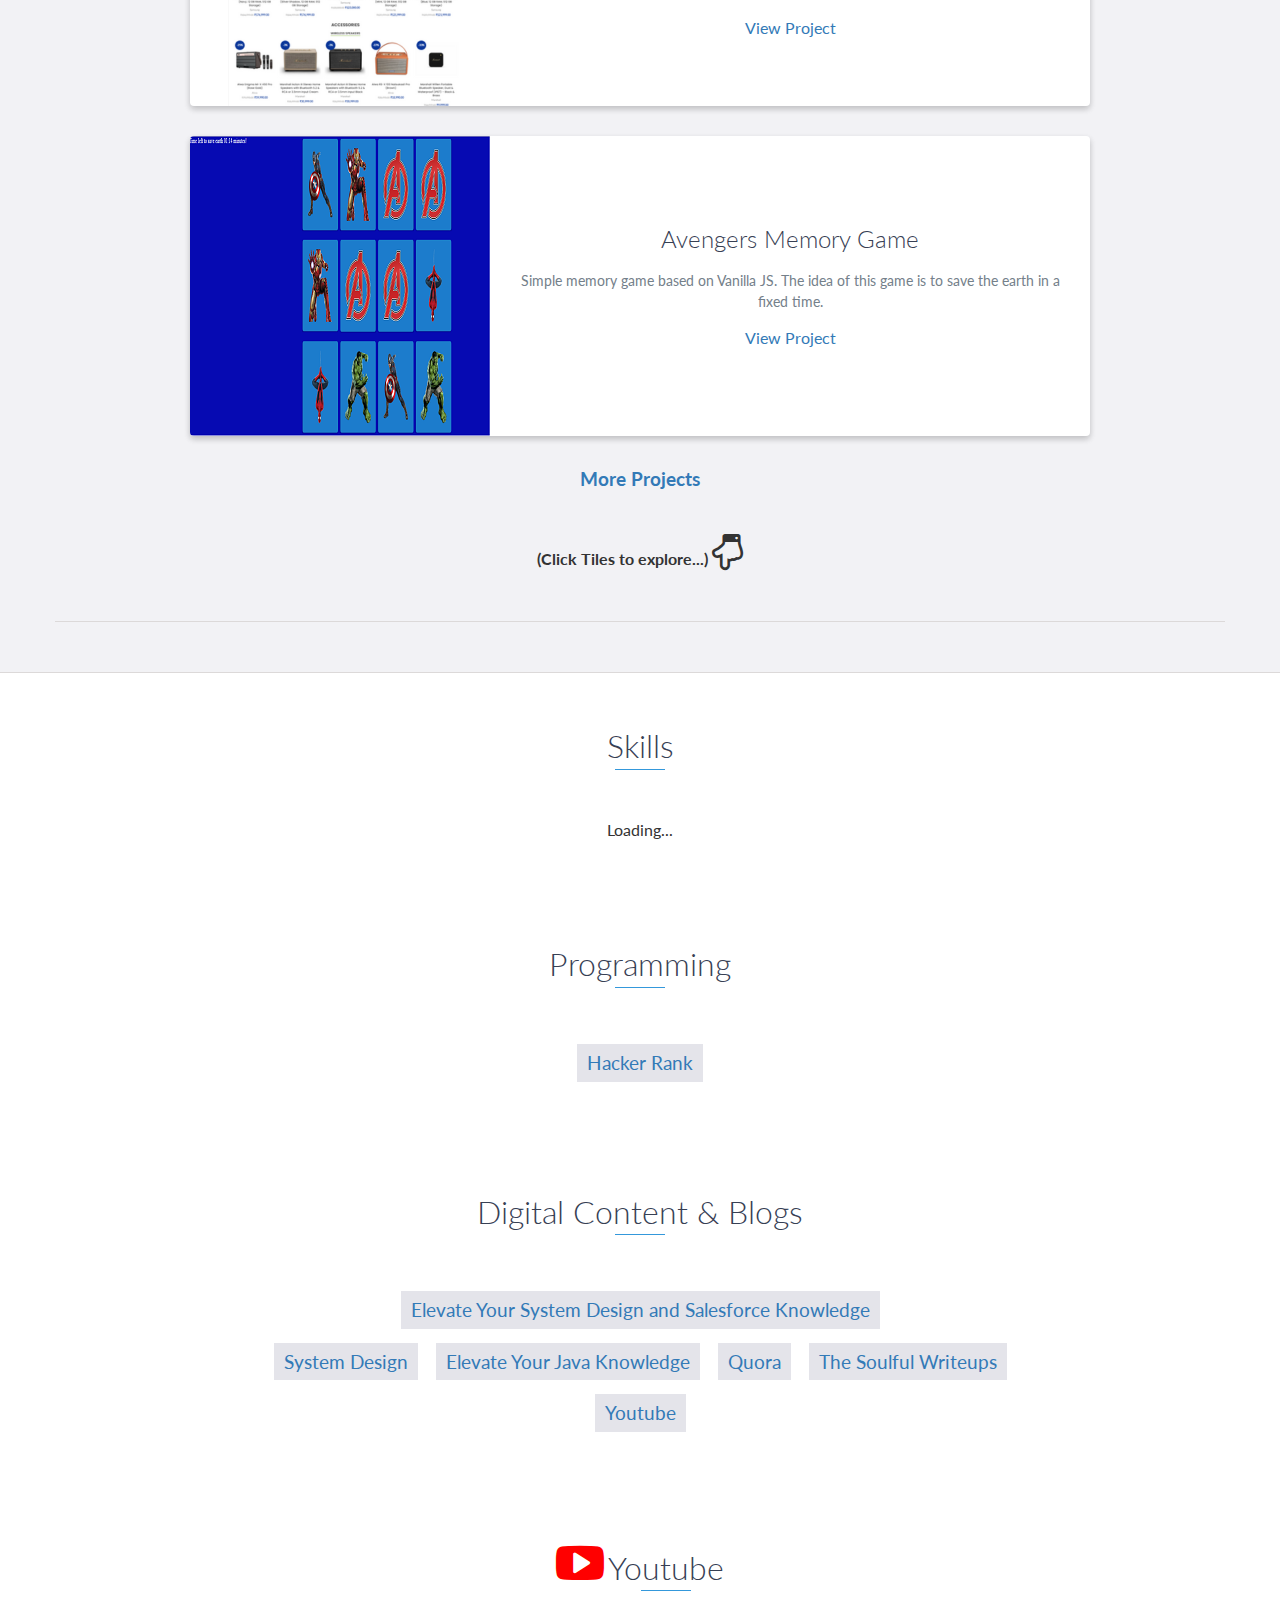
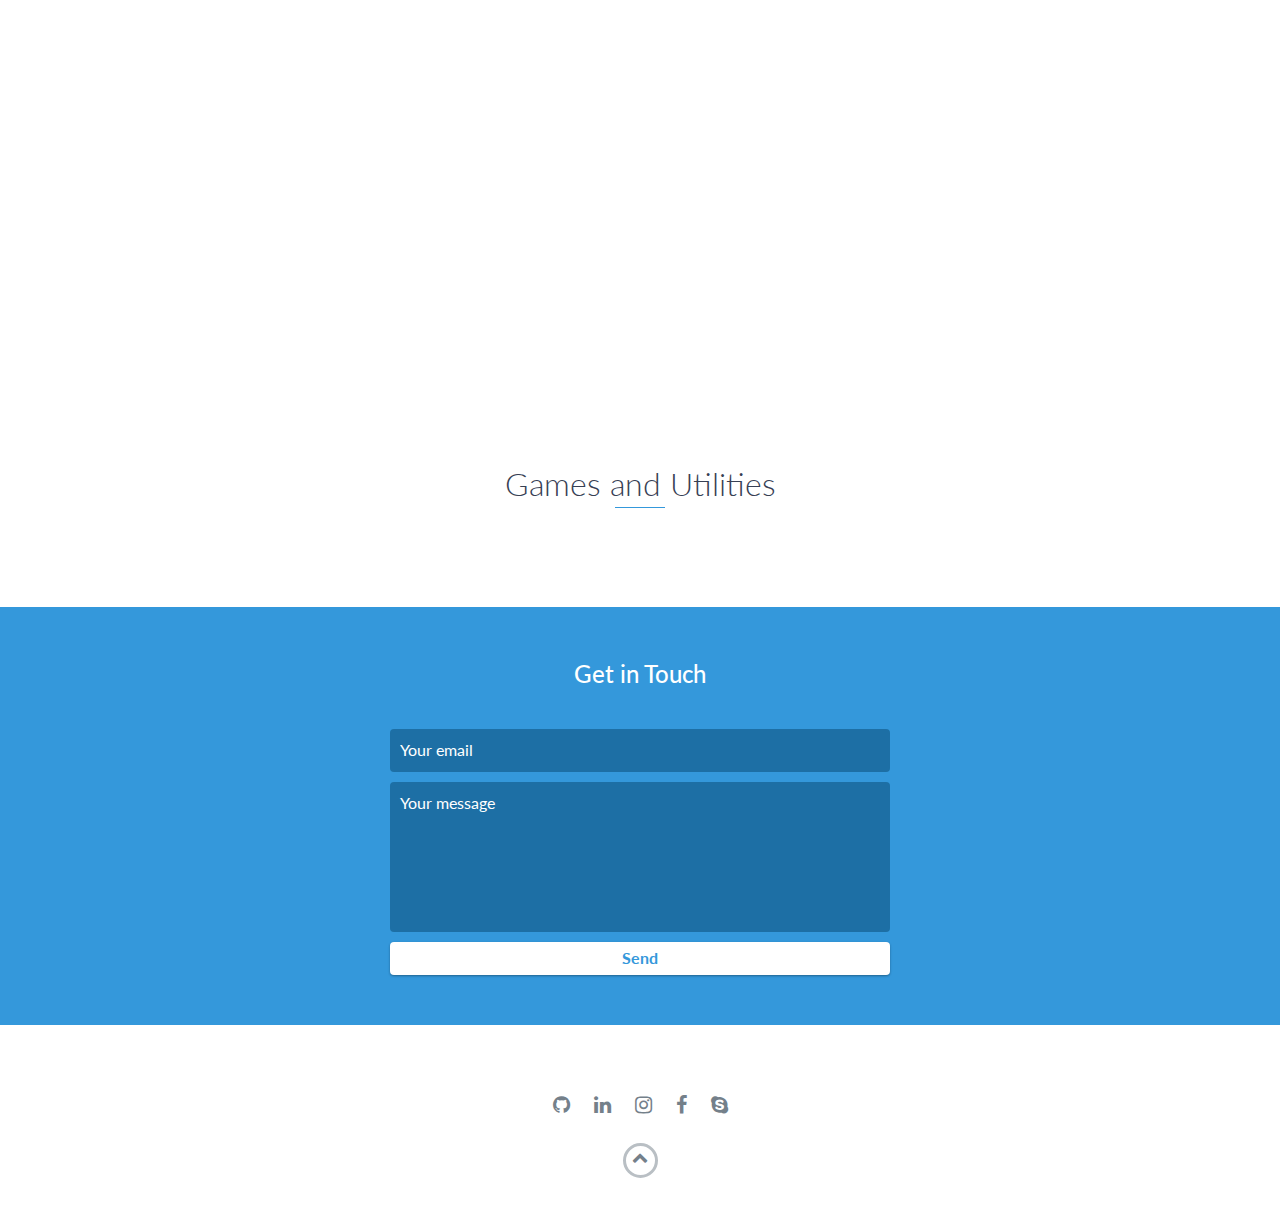
==== commit 757402c4: "update" ====
--- a/index.html
+++ b/index.html
@@ -398,7 +398,7 @@
         <div class="certification-block">
         </div>
         <script>
-            var master = 'https://api.github.com/repos/aditya17843/aditya17843.github.io/git/trees/master';
+            var master = 'https://api.github.com/repos/aditya17843/aditya17843.github.io/git/trees/main';
 
             fetch(master)
                 .then(res => res.json())
@@ -489,11 +489,10 @@
                 </div>
                 <!-- End .project -->
 
-                <div class="project shadow-large">
+                <!-- <div class="project shadow-large">
                     <div class="project-image">
                         <img src="images/sfchromeext.png" />
                     </div>
-                    <!-- End .project-image -->
                     <div class="project-info">
                         <h3>Salesforce Chrome Extension</h3>
                         <p>
@@ -501,11 +500,10 @@
                             soql queries. This is verison 1.0. The Development is In-Progress. It is specifically
                             designed for chrome browser.
                         </p>
-                        <a target="_blank" href="https://github.com/vimaltiwari2612/SalesforceChromeExtension">View
+                        <a target="_blank" href="https://github.com/aditya17843/SalesforceChromeExtension">View
                             Project</a>
                     </div>
-                    <!-- End .project-info -->
-                </div>
+                </div> -->
 
                 <div class="project shadow-large">
                     <div class="project-image">
@@ -525,7 +523,7 @@
                 </div>
 
 
-                <h3><a target="_blank" href="https://github.com/vimaltiwari2612">More Projects</a></h3>
+                <h3><a target="_blank" href="https://github.com/aditya17843">More Projects</a></h3>
 
                 <canvas id="chartId" aria-label="chart" style="display: inline"></canvas>
                 <script>
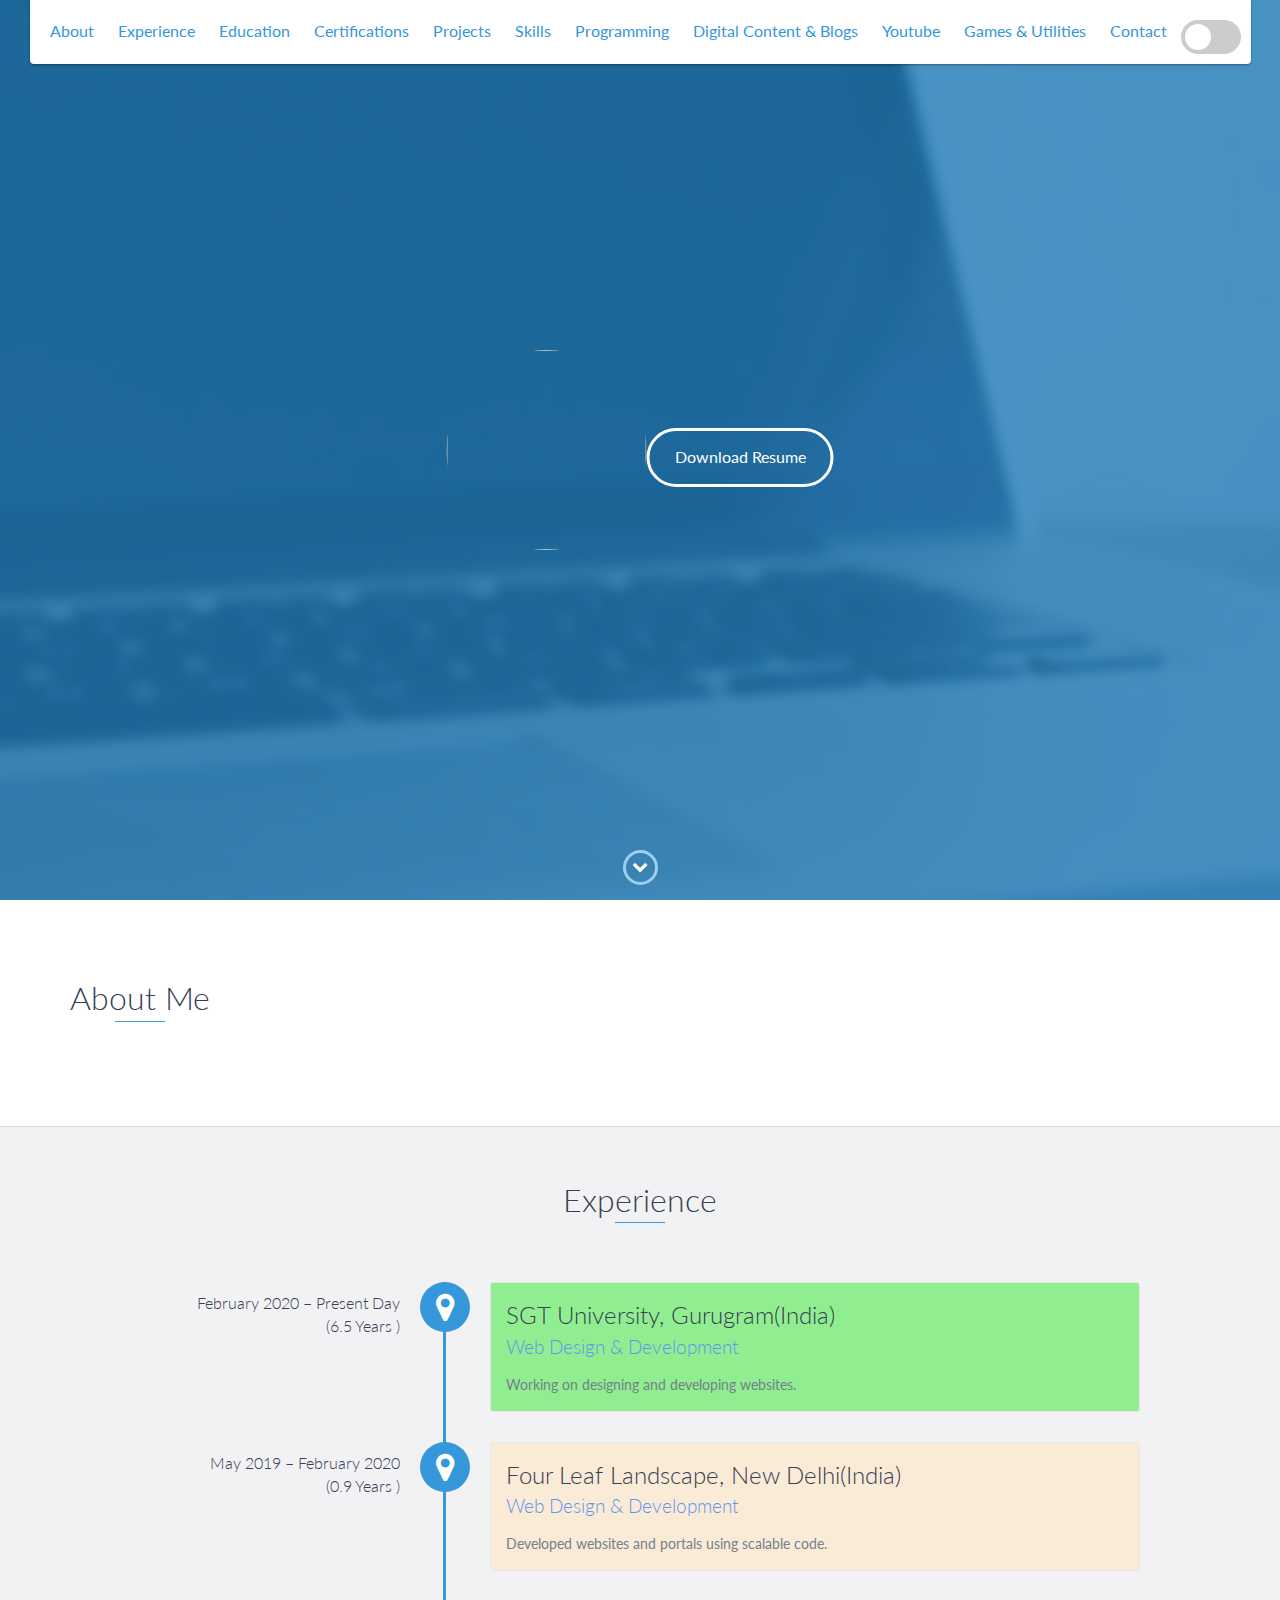
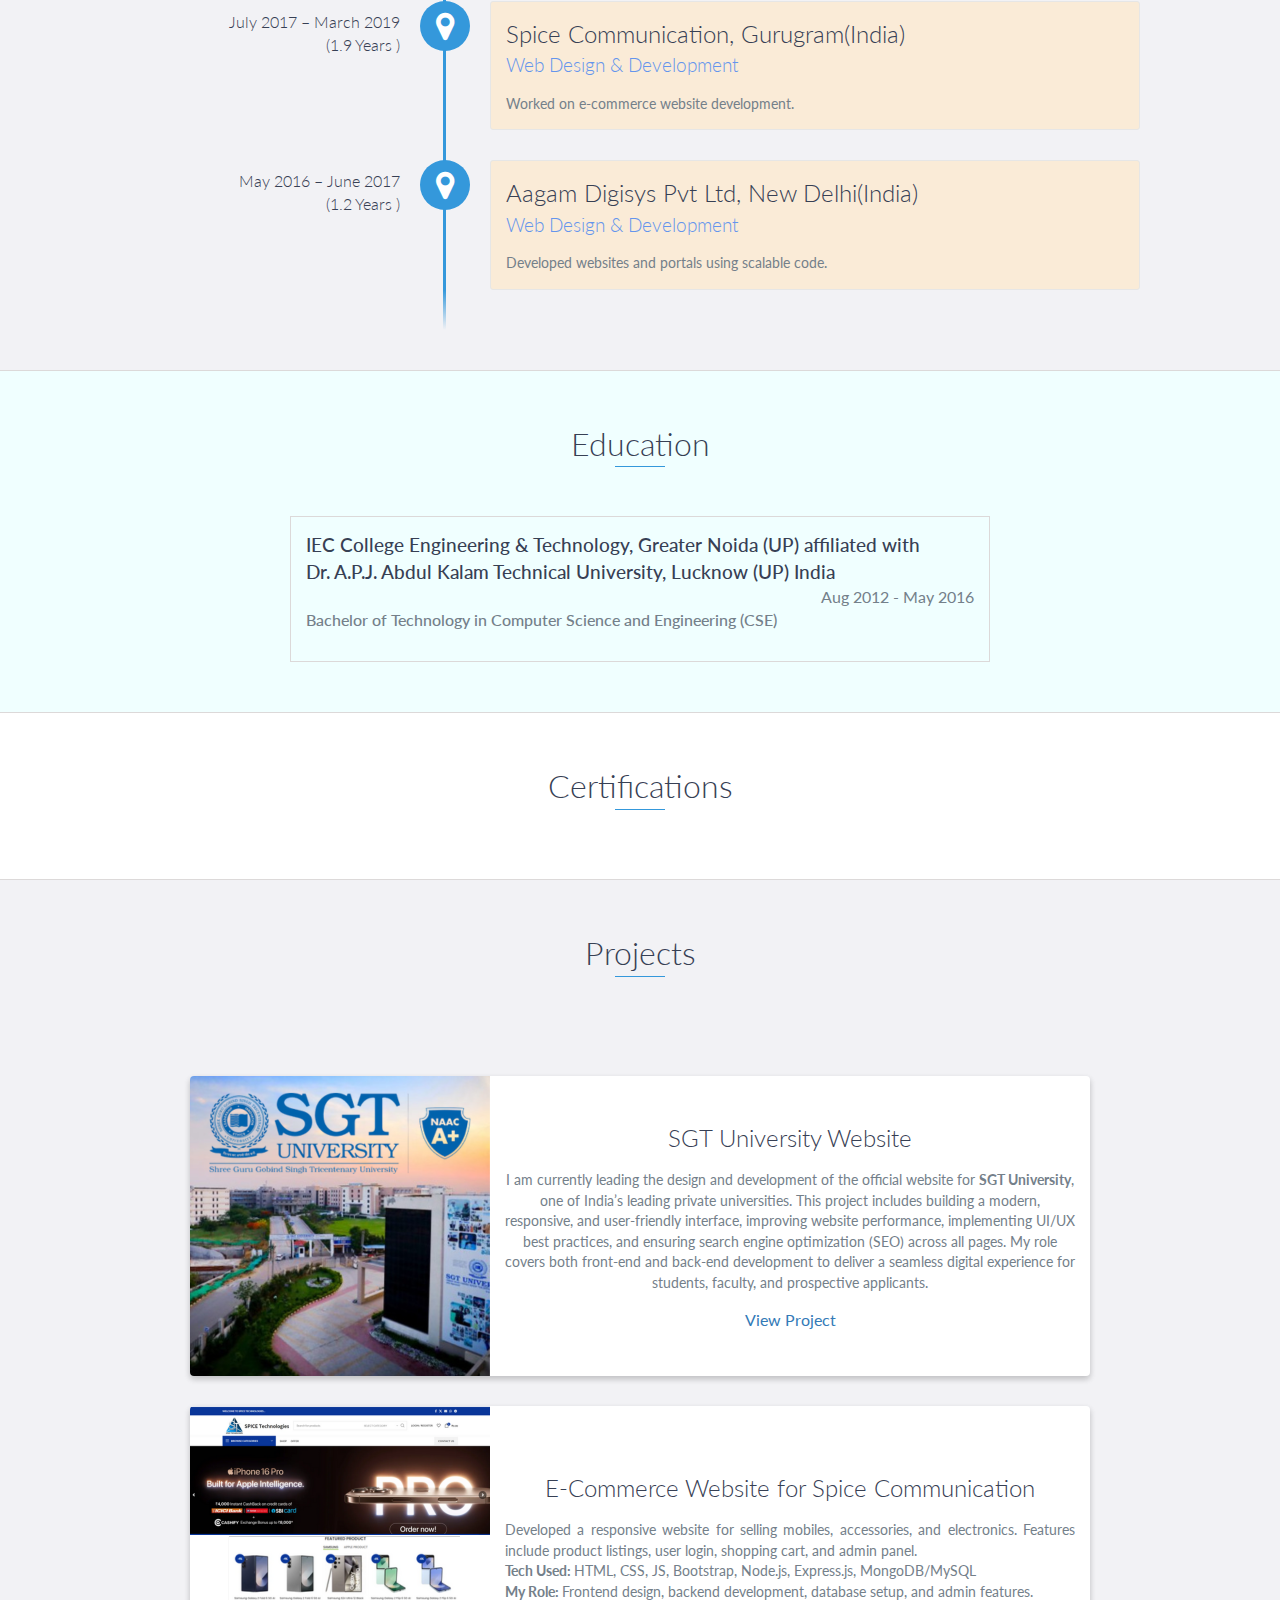
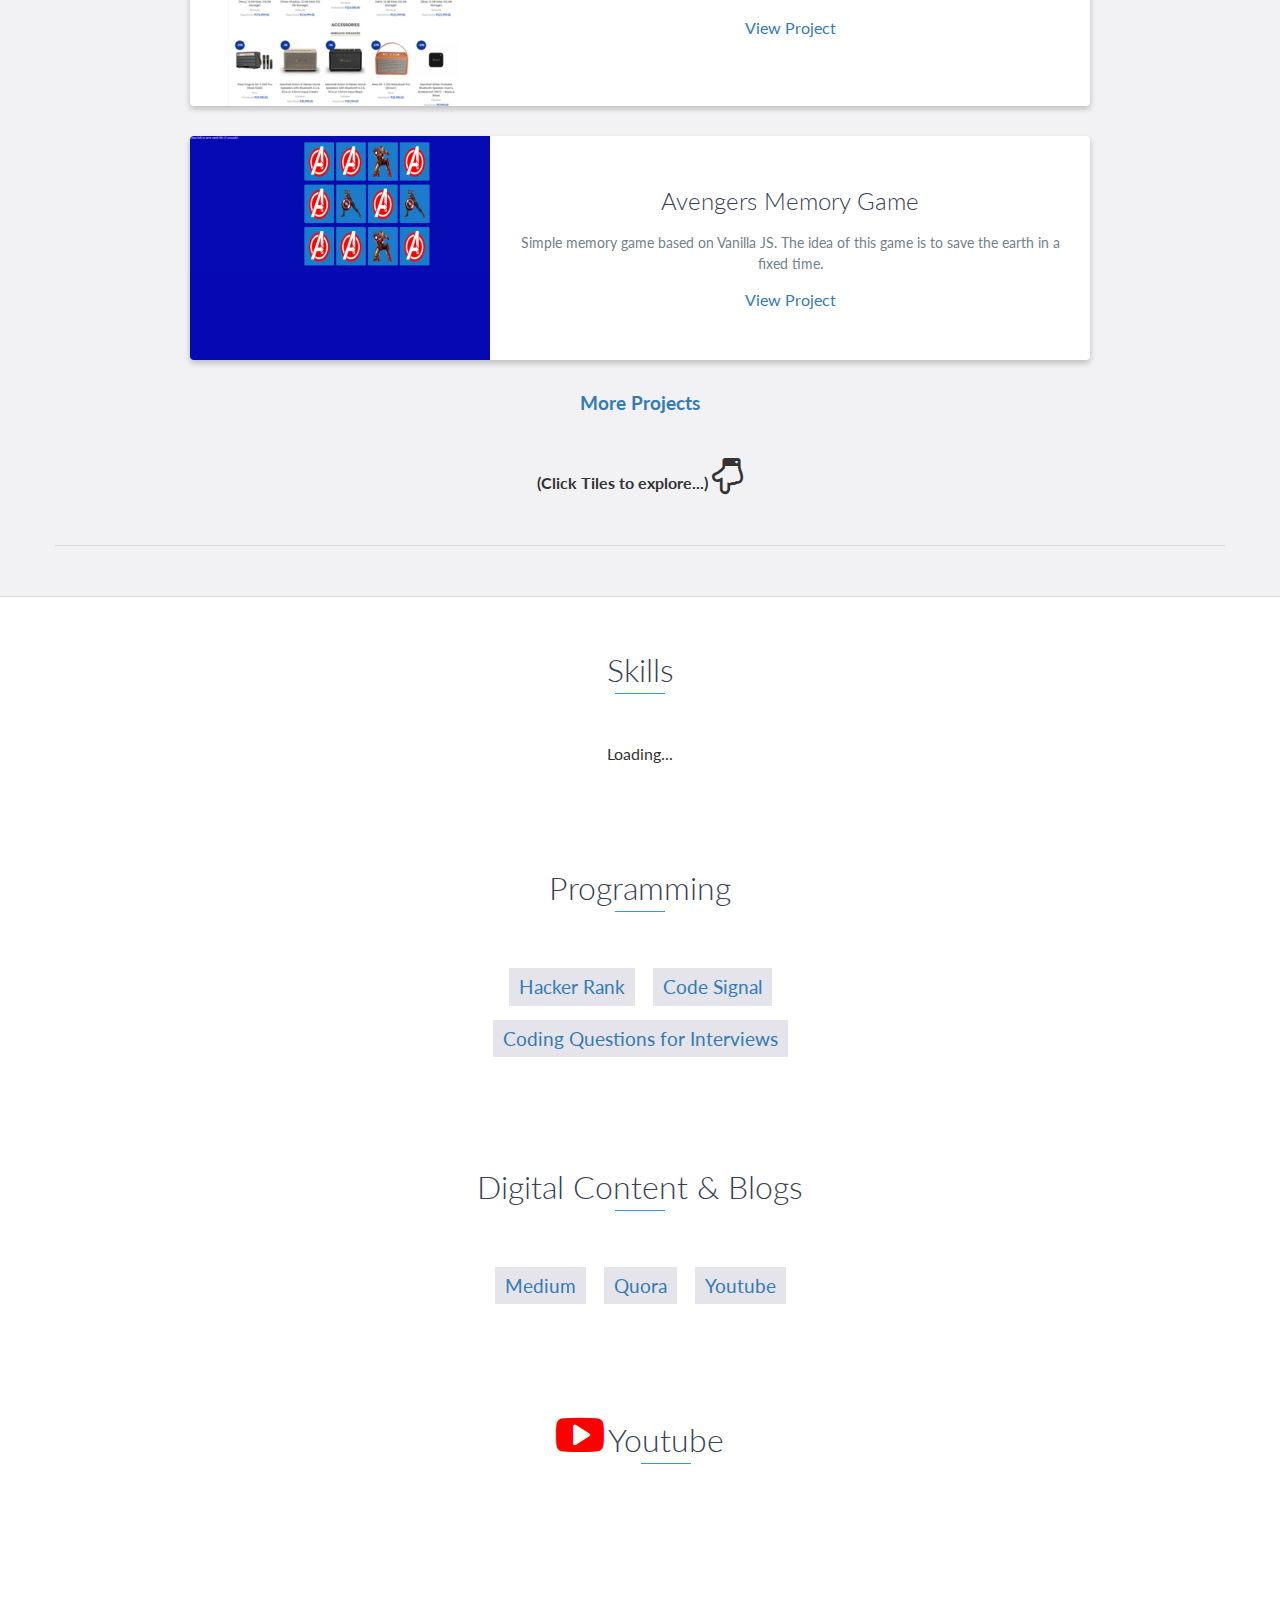
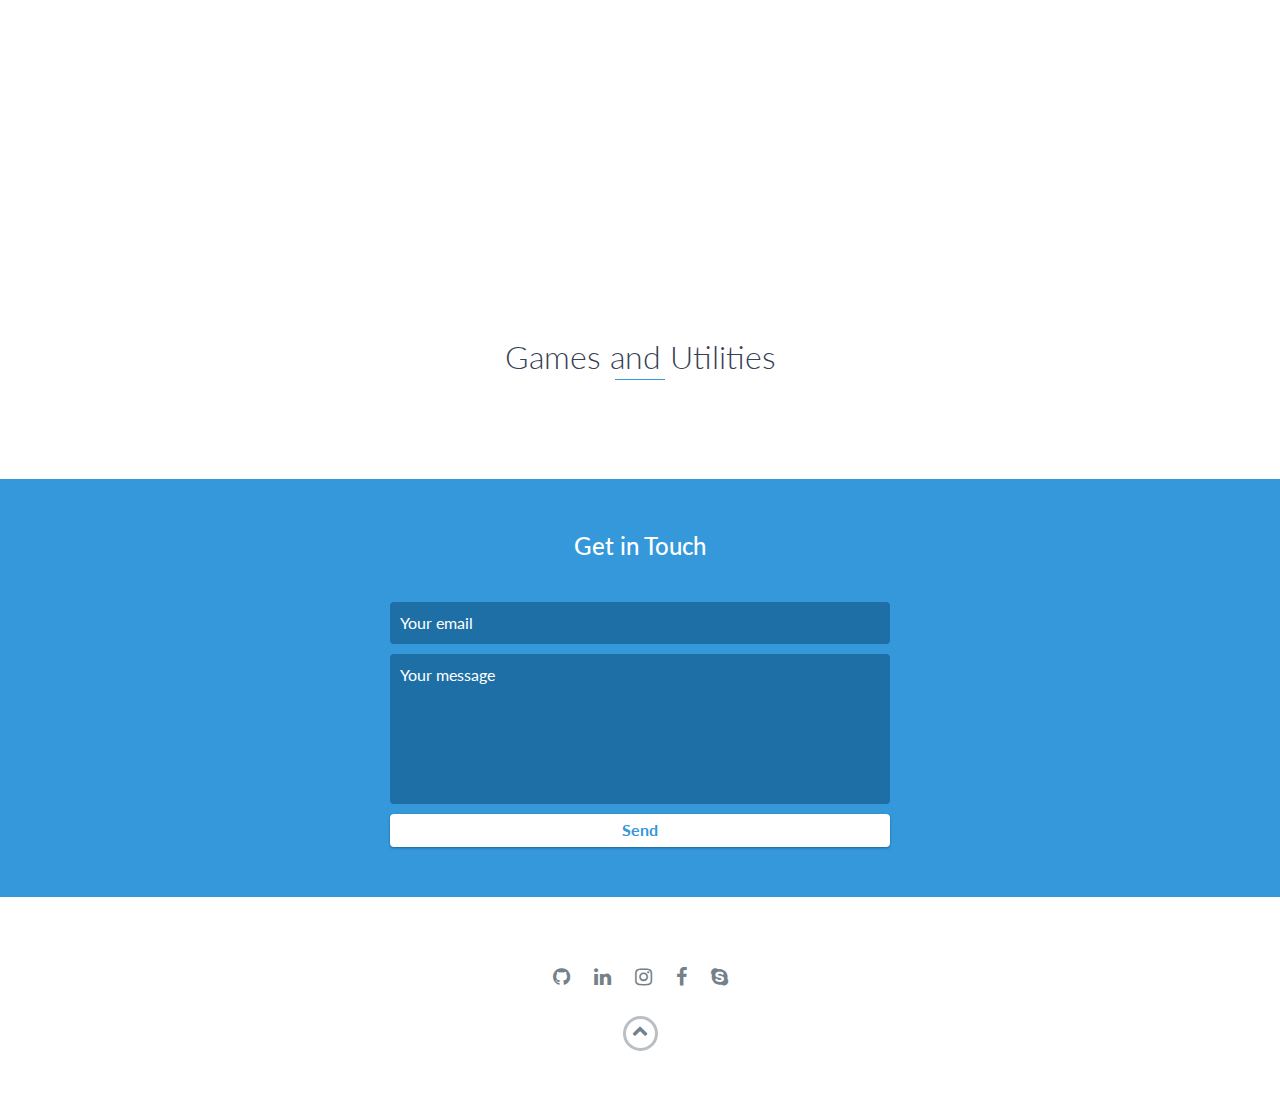
==== commit 52195393: "update" ====
--- a/index.html
+++ b/index.html
@@ -219,7 +219,7 @@
                         </h1>
                         <h2 id="bio"></h2>
                         <a target="_blank"
-                            href="https://github.com/aditya17843/aditya17843.github.io/Aditya%20Tiwari.pdf"
+                            href="https://github.com/aditya17843/aditya17843.github.io/raw/main/Aditya%20Tiwari.pdf"
                             class="btn-rounded-white">Download Resume</a>
                     </td>
                 </tr>
@@ -507,7 +507,7 @@
 
                 <div class="project shadow-large">
                     <div class="project-image">
-                        <img src="images/avenger.png" />
+                        <img src="images/avenger-1.png" />
                     </div>
                     <!-- End .project-image -->
                     <div class="project-info">
@@ -517,7 +517,7 @@
                             fixed time.
                         </p>
                         <a target="_blank"
-                            href="http://vimaltiwari.coolpage.biz/Game/Avengers-Memory-Game/index.html">View Project</a>
+                            href="https://lovely-cucurucho-aaee98.netlify.app/">View Project</a>
                     </div>
                     <!-- End .project-info -->
                 </div>
@@ -527,7 +527,7 @@
 
                 <canvas id="chartId" aria-label="chart" style="display: inline"></canvas>
                 <script>
-                    let projURL = 'https://api.github.com/users/vimaltiwari2612/repos?sort=createdDate&per_page=100';
+                    let projURL = 'https://api.github.com/users/Aditya17843/repos?sort=createdDate&per_page=100';
                     fetch(projURL)
                         .then(res => res.json())
                         .then((out) => {
@@ -641,13 +641,10 @@
         <h2 class="heading">Programming</h2>
         <ul>
             <li><a target="_blank" href="https://www.hackerrank.com/profile/tiwaryaditya973">Hacker Rank</a></li>
-            <!-- <li><a target="_blank" href="#">Code Signal</a></li>
+            <li><a target="_blank" href="https://app.codesignal.com/profile/aditya_tiwary">Code Signal</a></li>
             <br />
-            <li><a target="_blank" href="#">Salesforce
-                    Trailhead</a></li>
-            <br />
-            <li><a target="_blank" href="#">Coding Questions for
-                    Interviews</a></li> -->
+            <li><a target="_blank" href="https://github.com/Aditya17843/Interview-Preparation/">Coding Questions for
+                    Interviews</a></li>
 
         </ul>
     </div>
@@ -655,16 +652,9 @@
     <div id="skills" class="Blogs">
         <h2 class="heading">Digital Content & Blogs</h2>
         <ul>
-            <li><a target="_blank" href="https://medium.com/elevate-salesforce">Elevate Your System Design and
-                    Salesforce Knowledge
-                </a></li>
-            <br />
-            <li><a target="_blank" href="https://github.com/vimaltiwari2612/SystemDesign">System Design</a></li>
-            <li><a target="_blank" href="https://medium.com/elevate-java">Elevate Your Java Knowledge</a></li>
-            <li><a target="_blank" href="https://www.quora.com/profile/Vimal-Tiwari-4">Quora</a></li>
-            <li><a target="_blank" href="https://www.instagram.com/thesoulfulwriteups">The Soulful Writeups</a></li>
-            <br />
-            <li><a target="_blank" href="">Youtube</a></li>
+            <li><a target="_blank" href="https://medium.com/@tiwaryaditya973">Medium</a></li>
+            <li><a target="_blank" href="https://www.quora.com/profile/Aditya-Tiwary-15/">Quora</a></li>
+            <li><a target="_blank" href="https://www.youtube.com/@addyweb6898/videos">Youtube</a></li>
         </ul>
 
     </div>
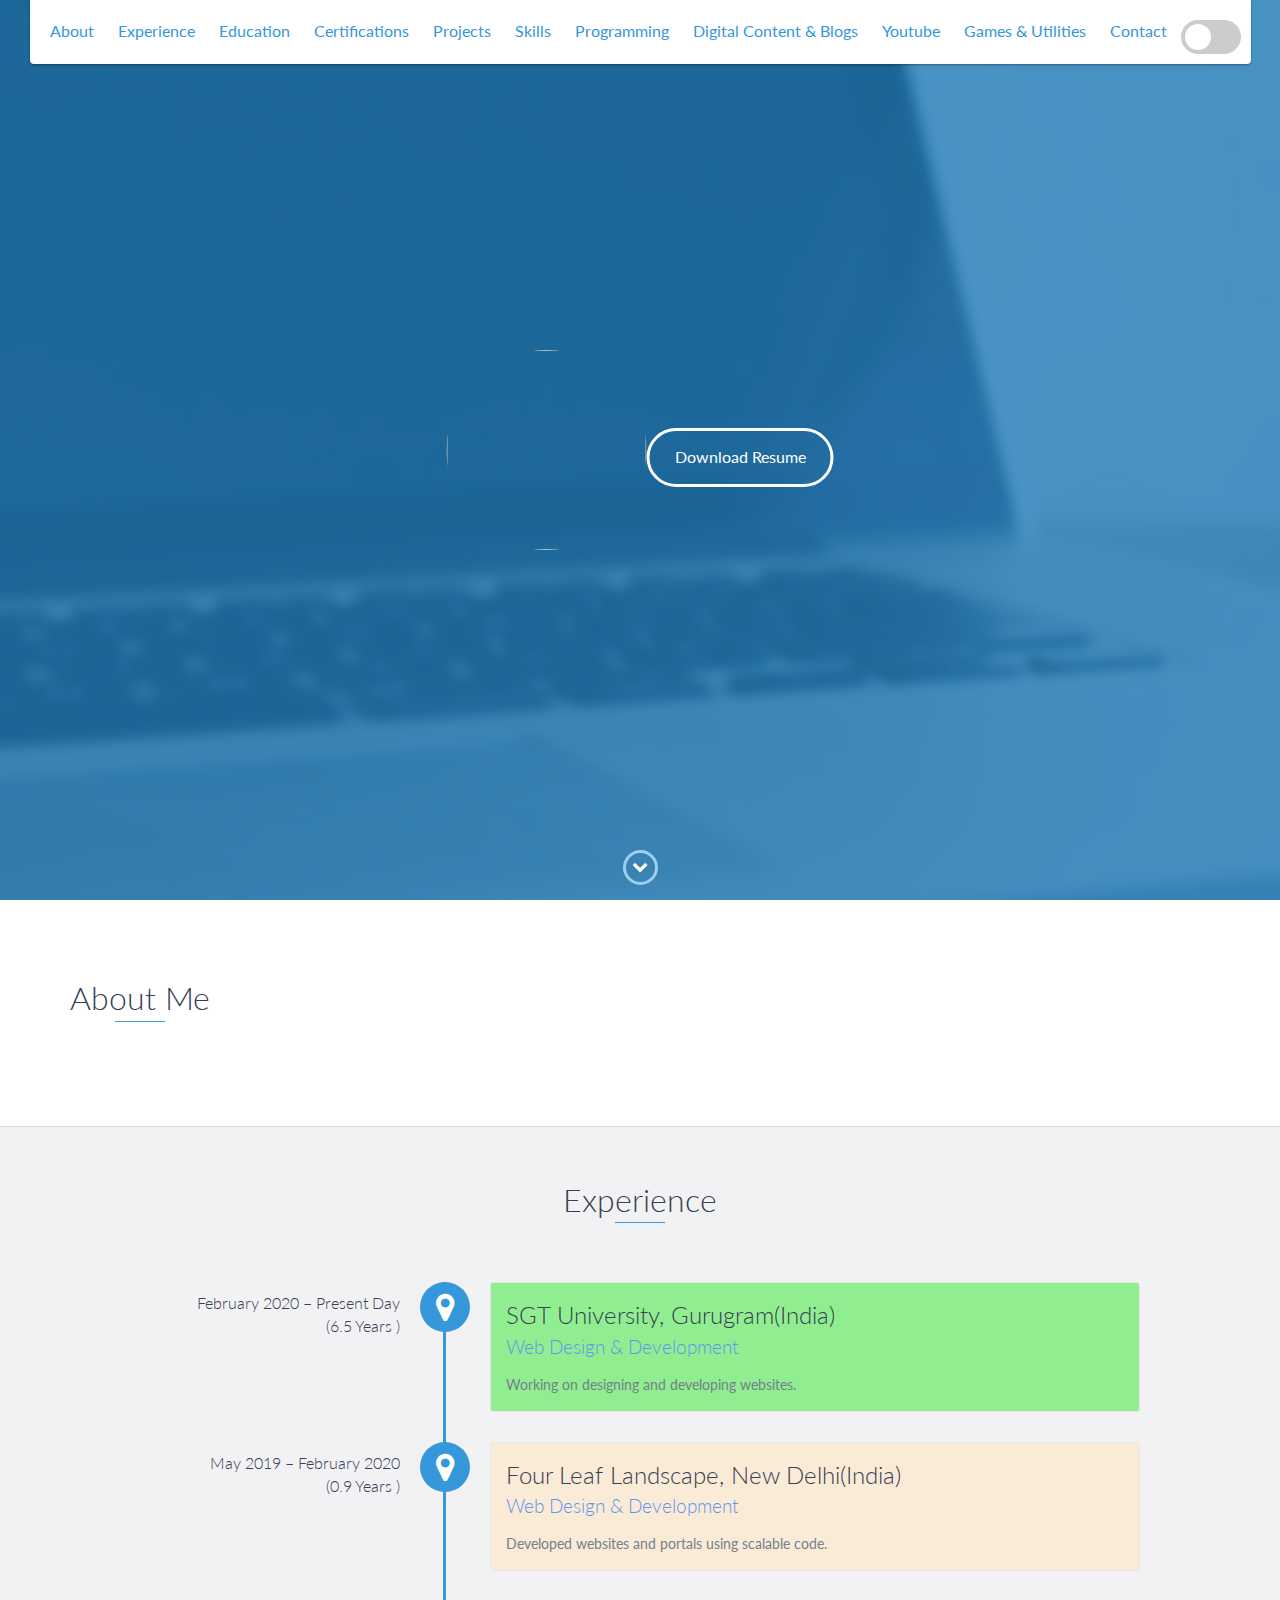
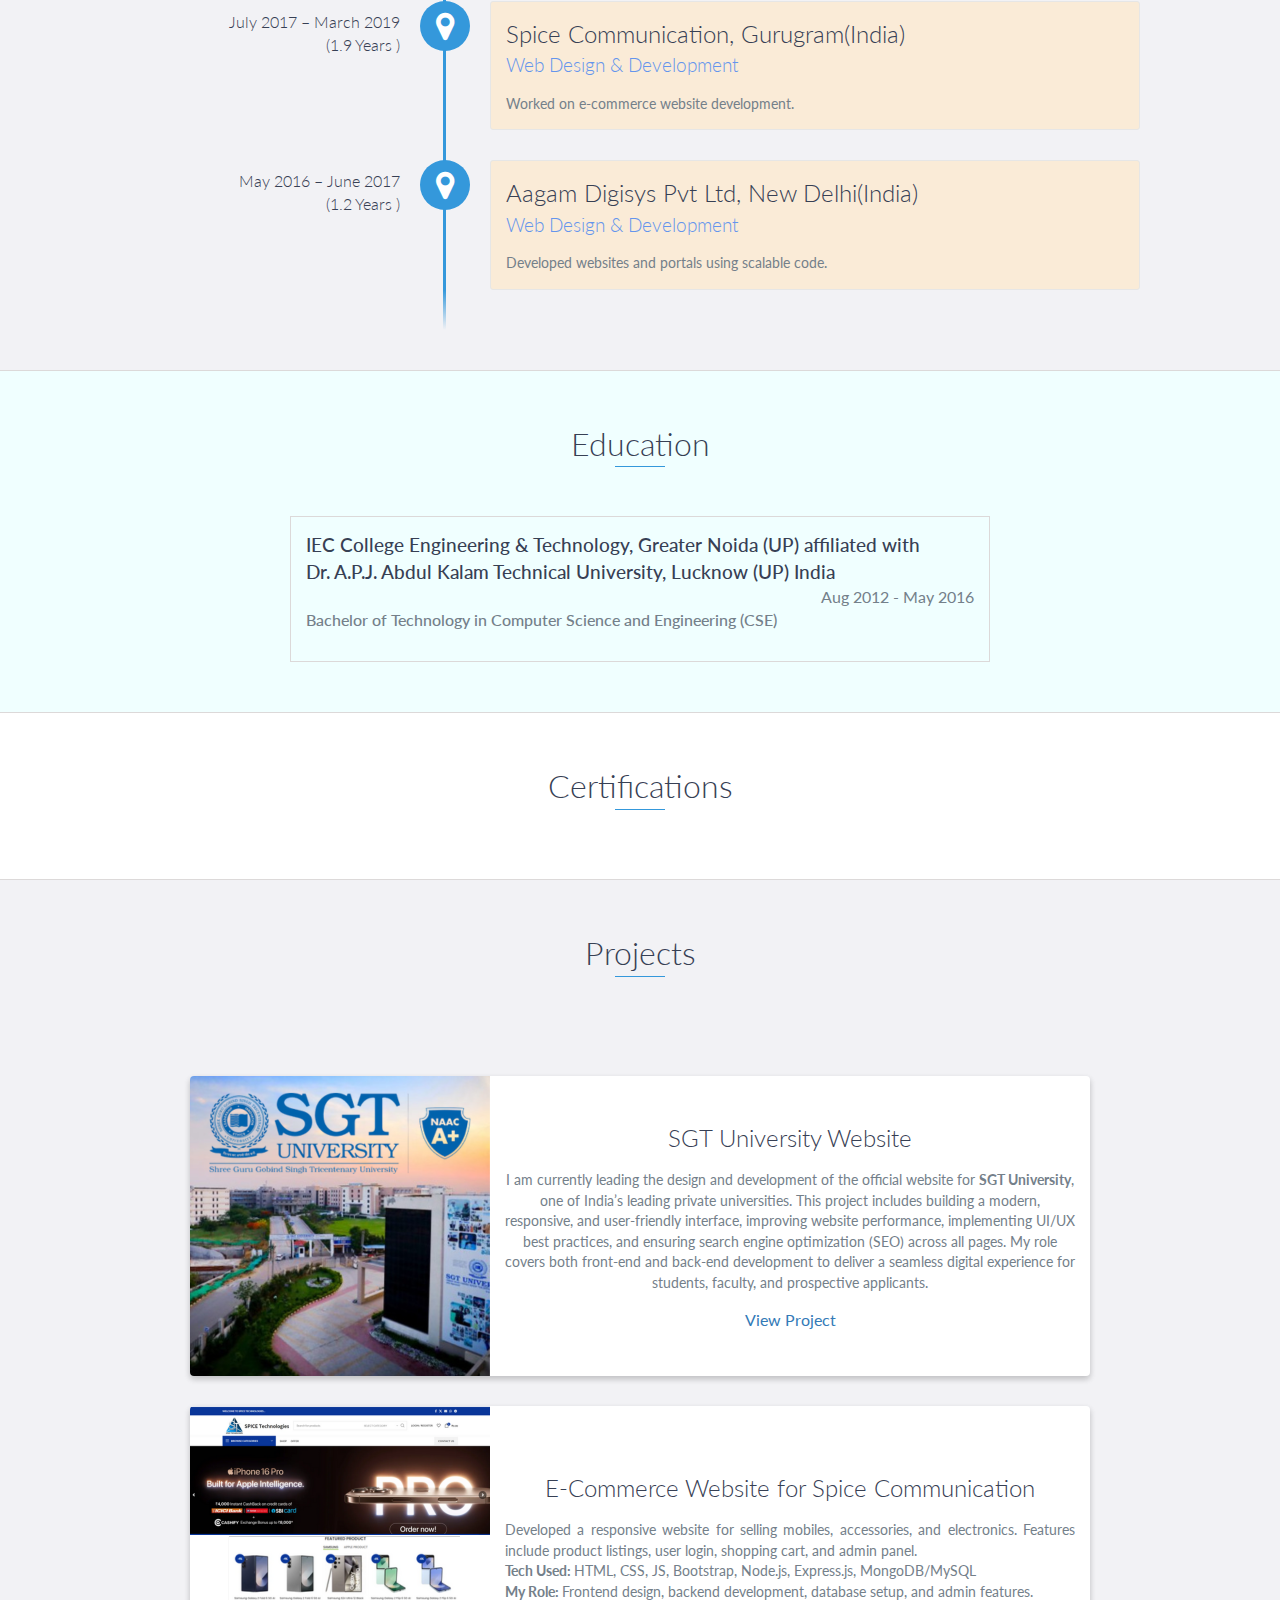
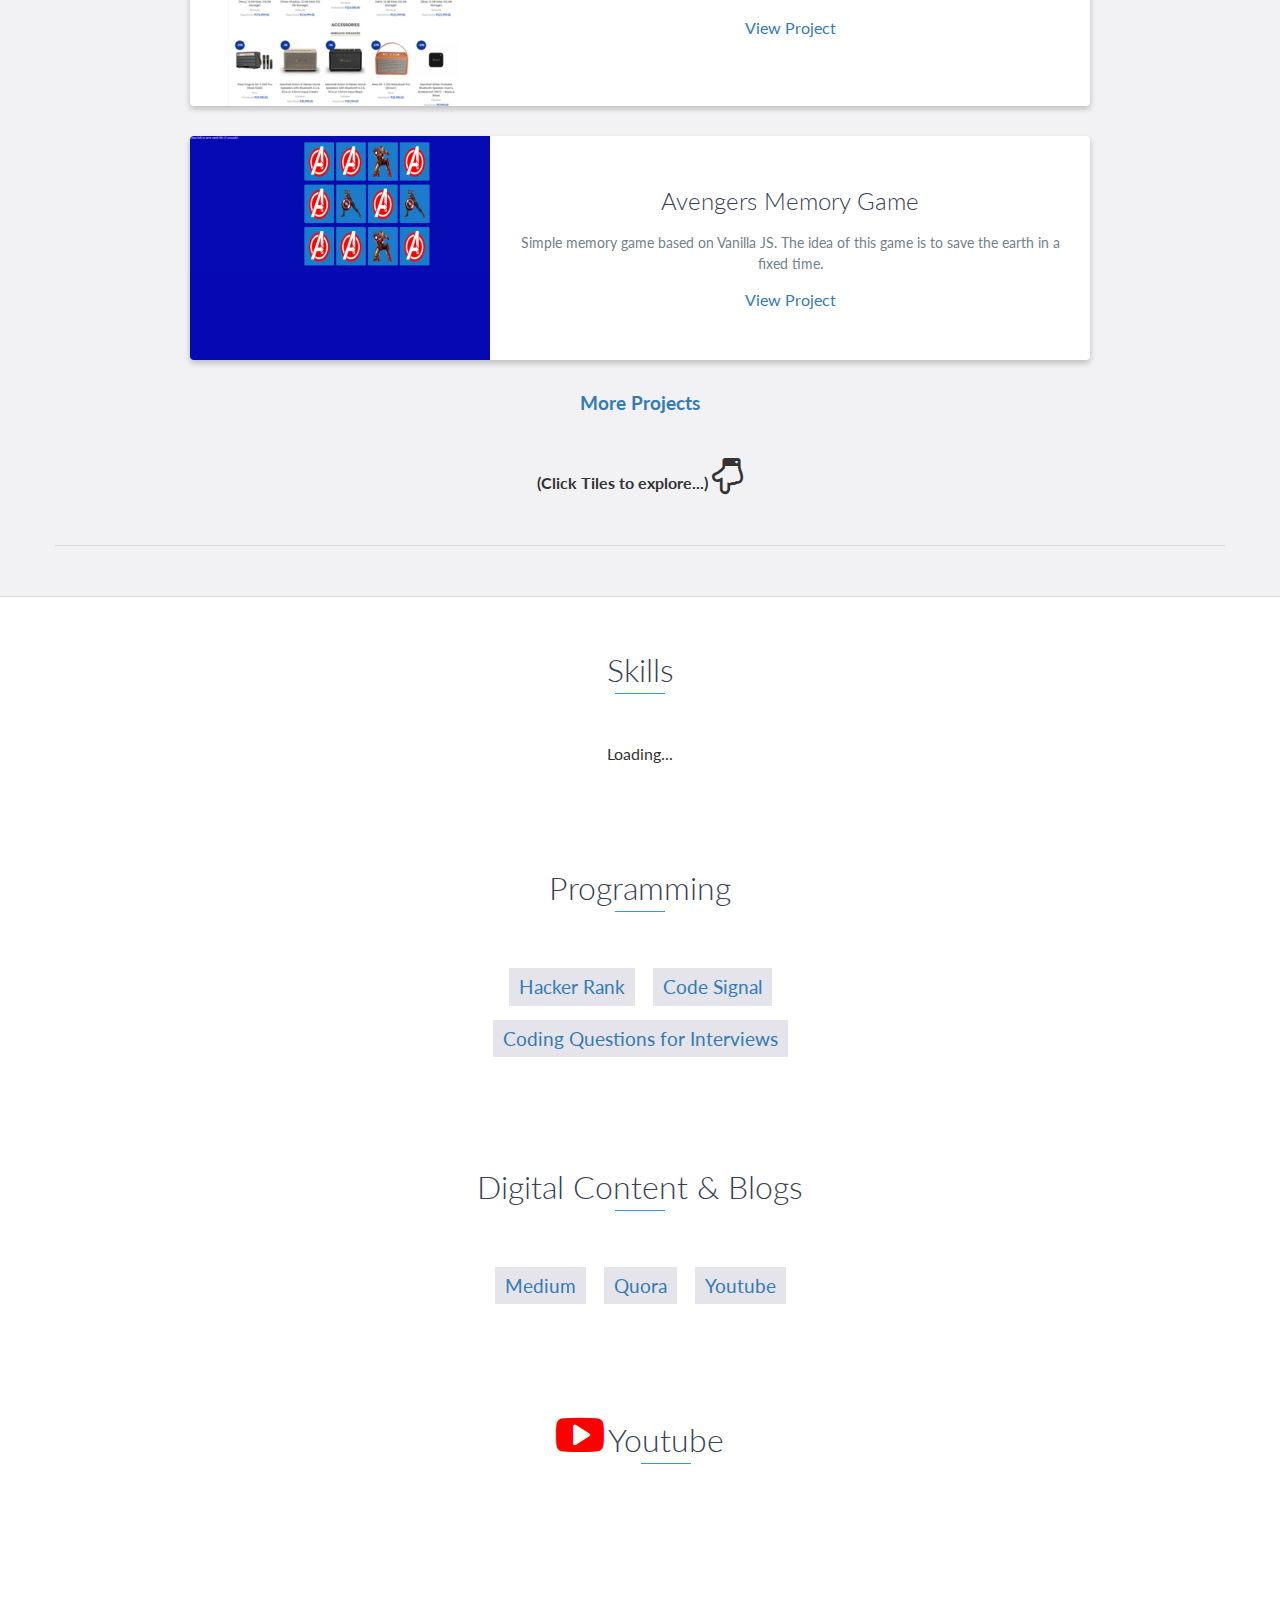
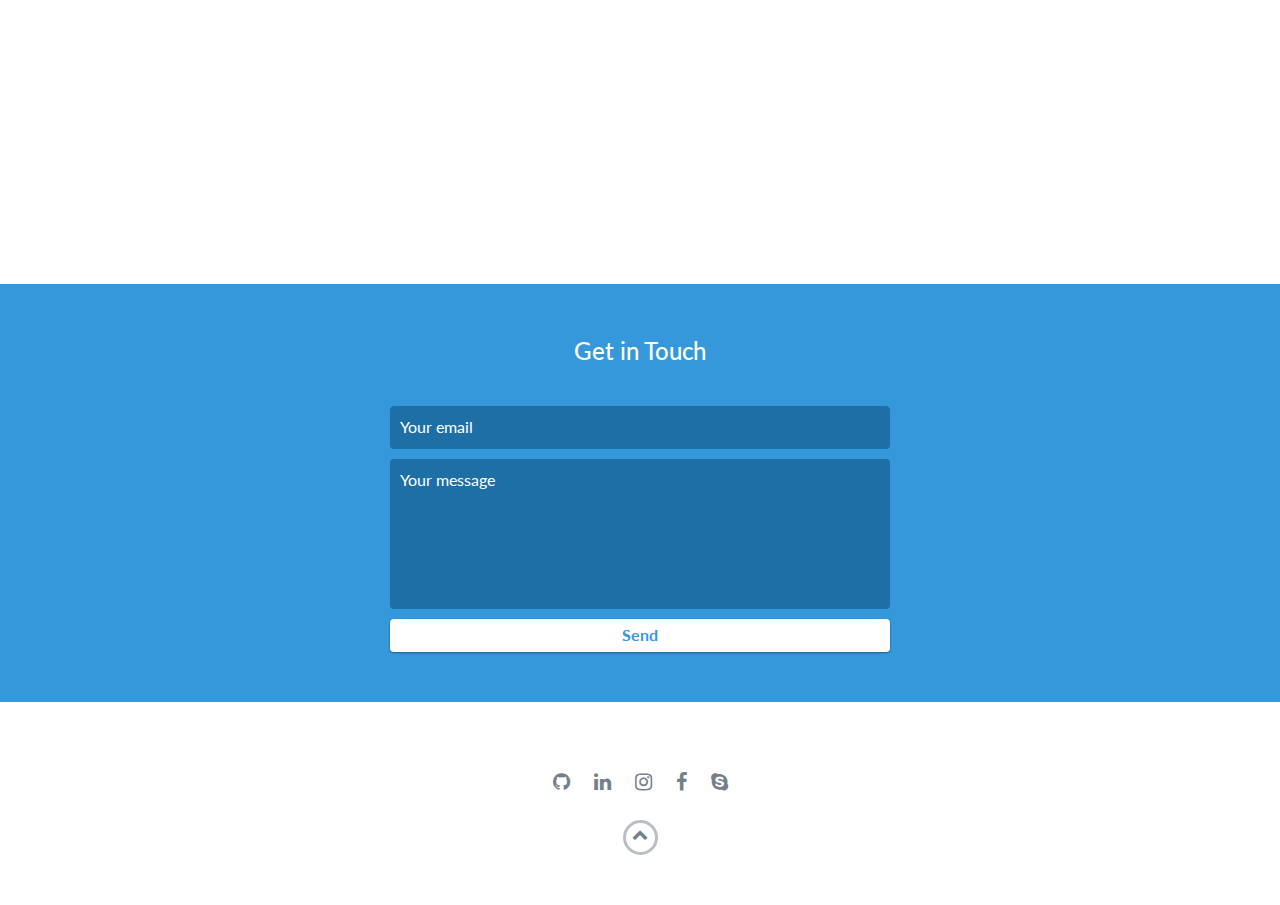
==== commit 7f0d84ca: "update" ====
--- a/index.html
+++ b/index.html
@@ -507,7 +507,7 @@
 
                 <div class="project shadow-large">
                     <div class="project-image">
-                        <img src="images/avenger-1.png" />
+                        <img src="images/avenger.png" />
                     </div>
                     <!-- End .project-image -->
                     <div class="project-info">
@@ -676,7 +676,7 @@
         </ul>
     </div>
 
-    <div id="skills" class="Games">
+    <!-- <div id="skills" class="Games">
         <h2 class="heading">Games and Utilities</h2>
         <ul id="dynamic-lists">
             <script>
@@ -706,7 +706,7 @@
                     });
             </script>
         </ul>
-    </div>
+    </div> -->
 
 
     <!-- End #skills -->
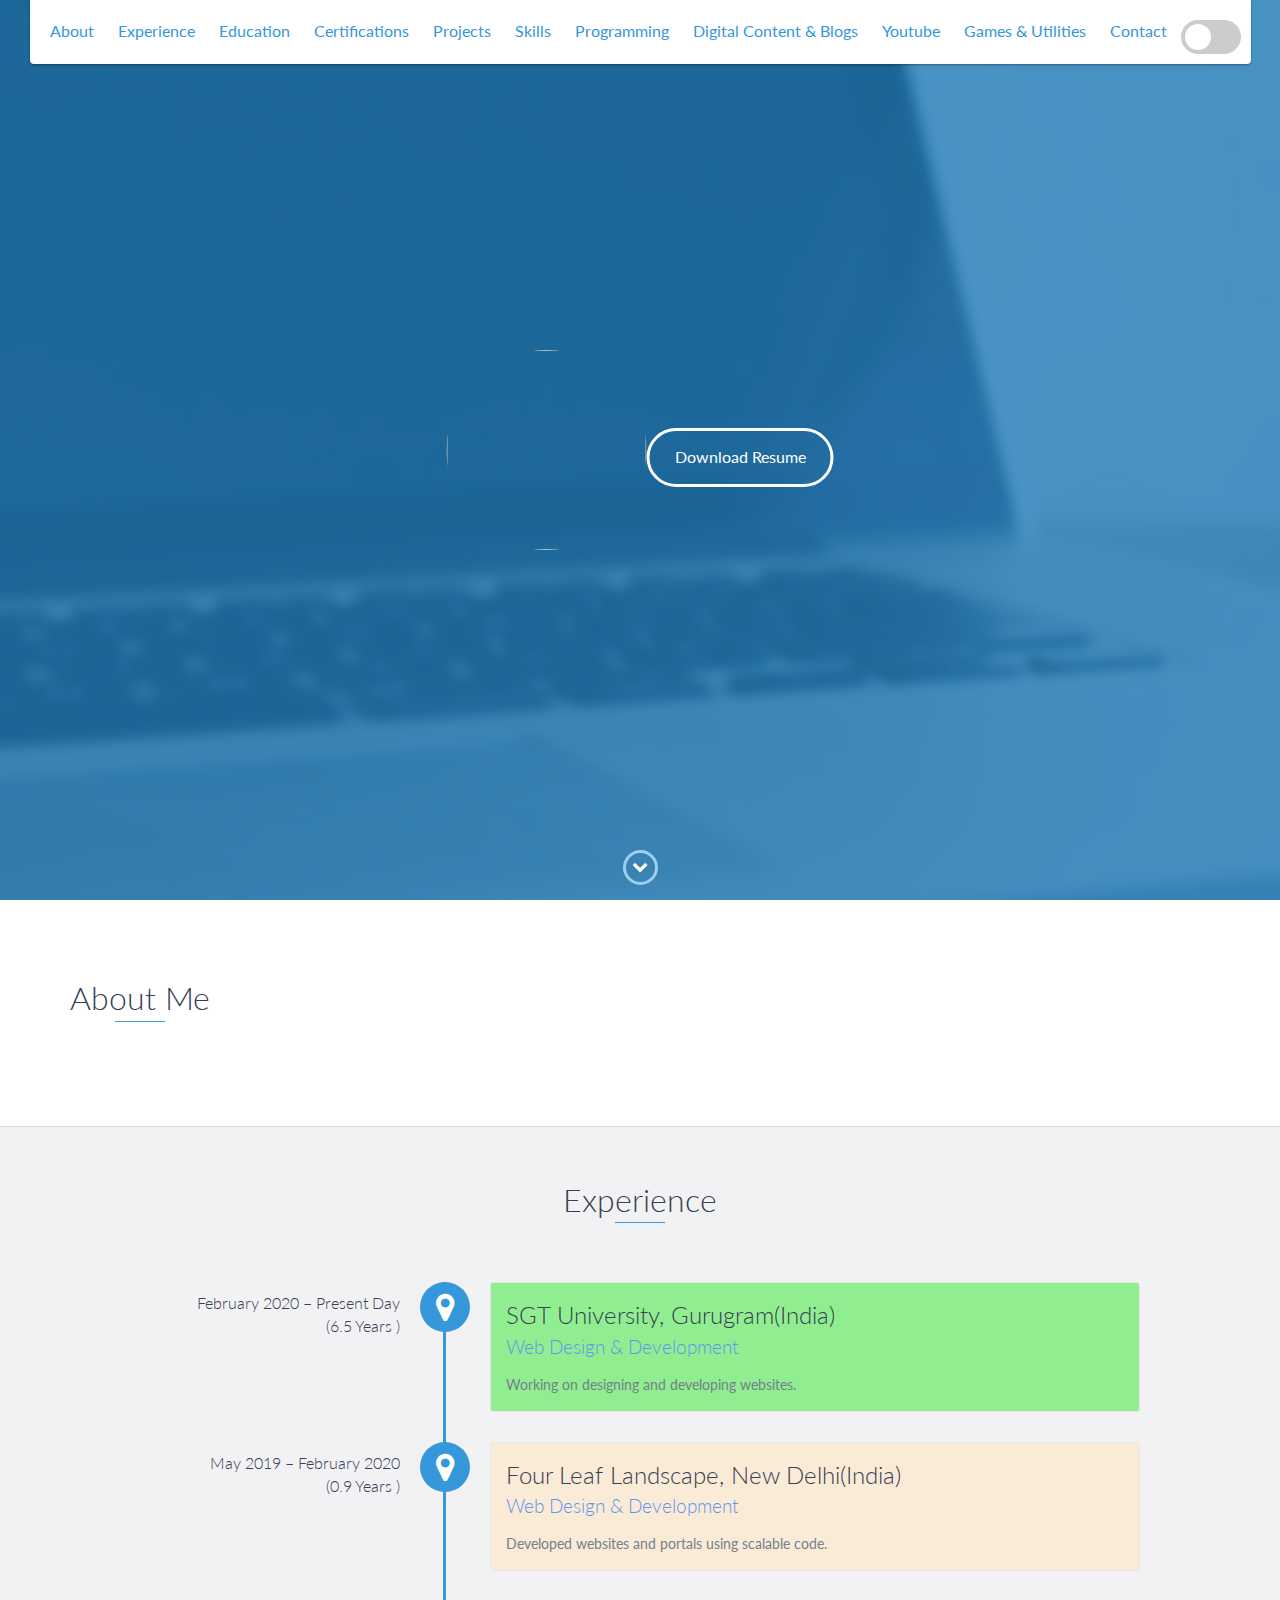
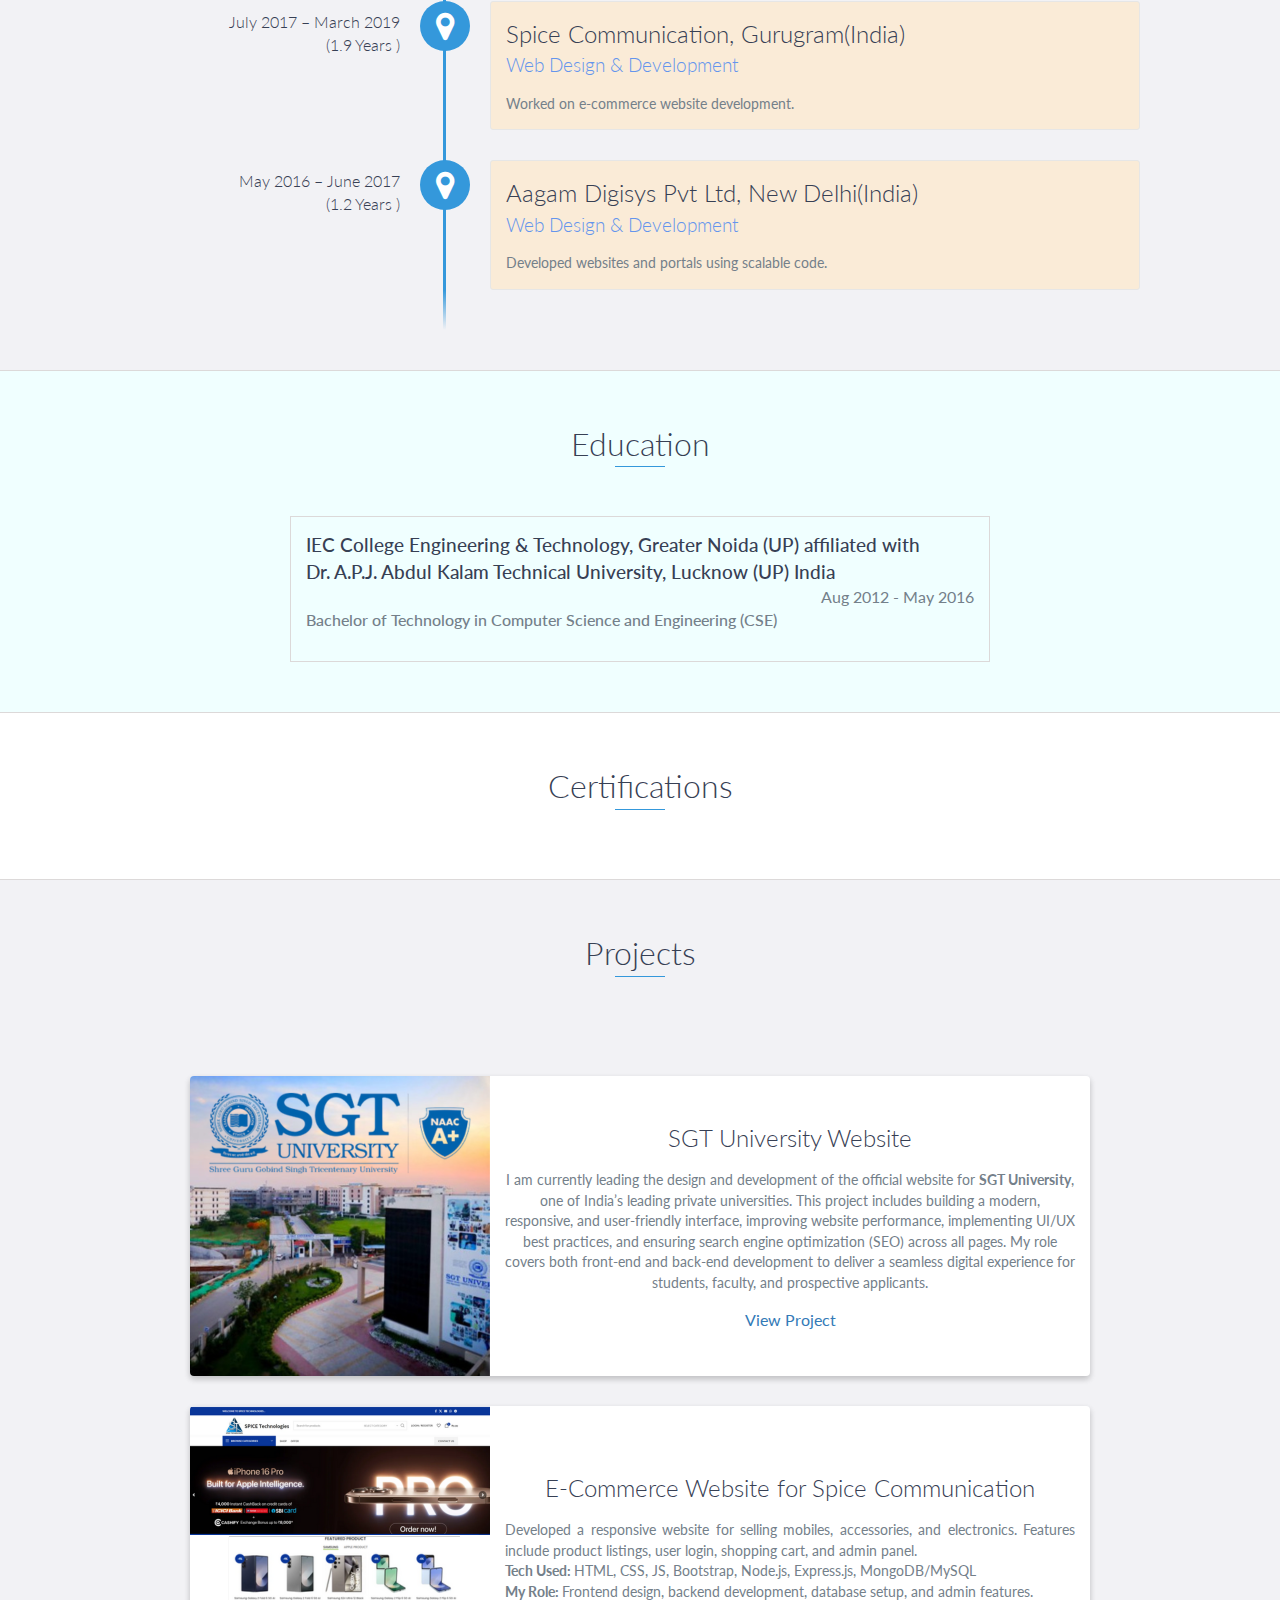
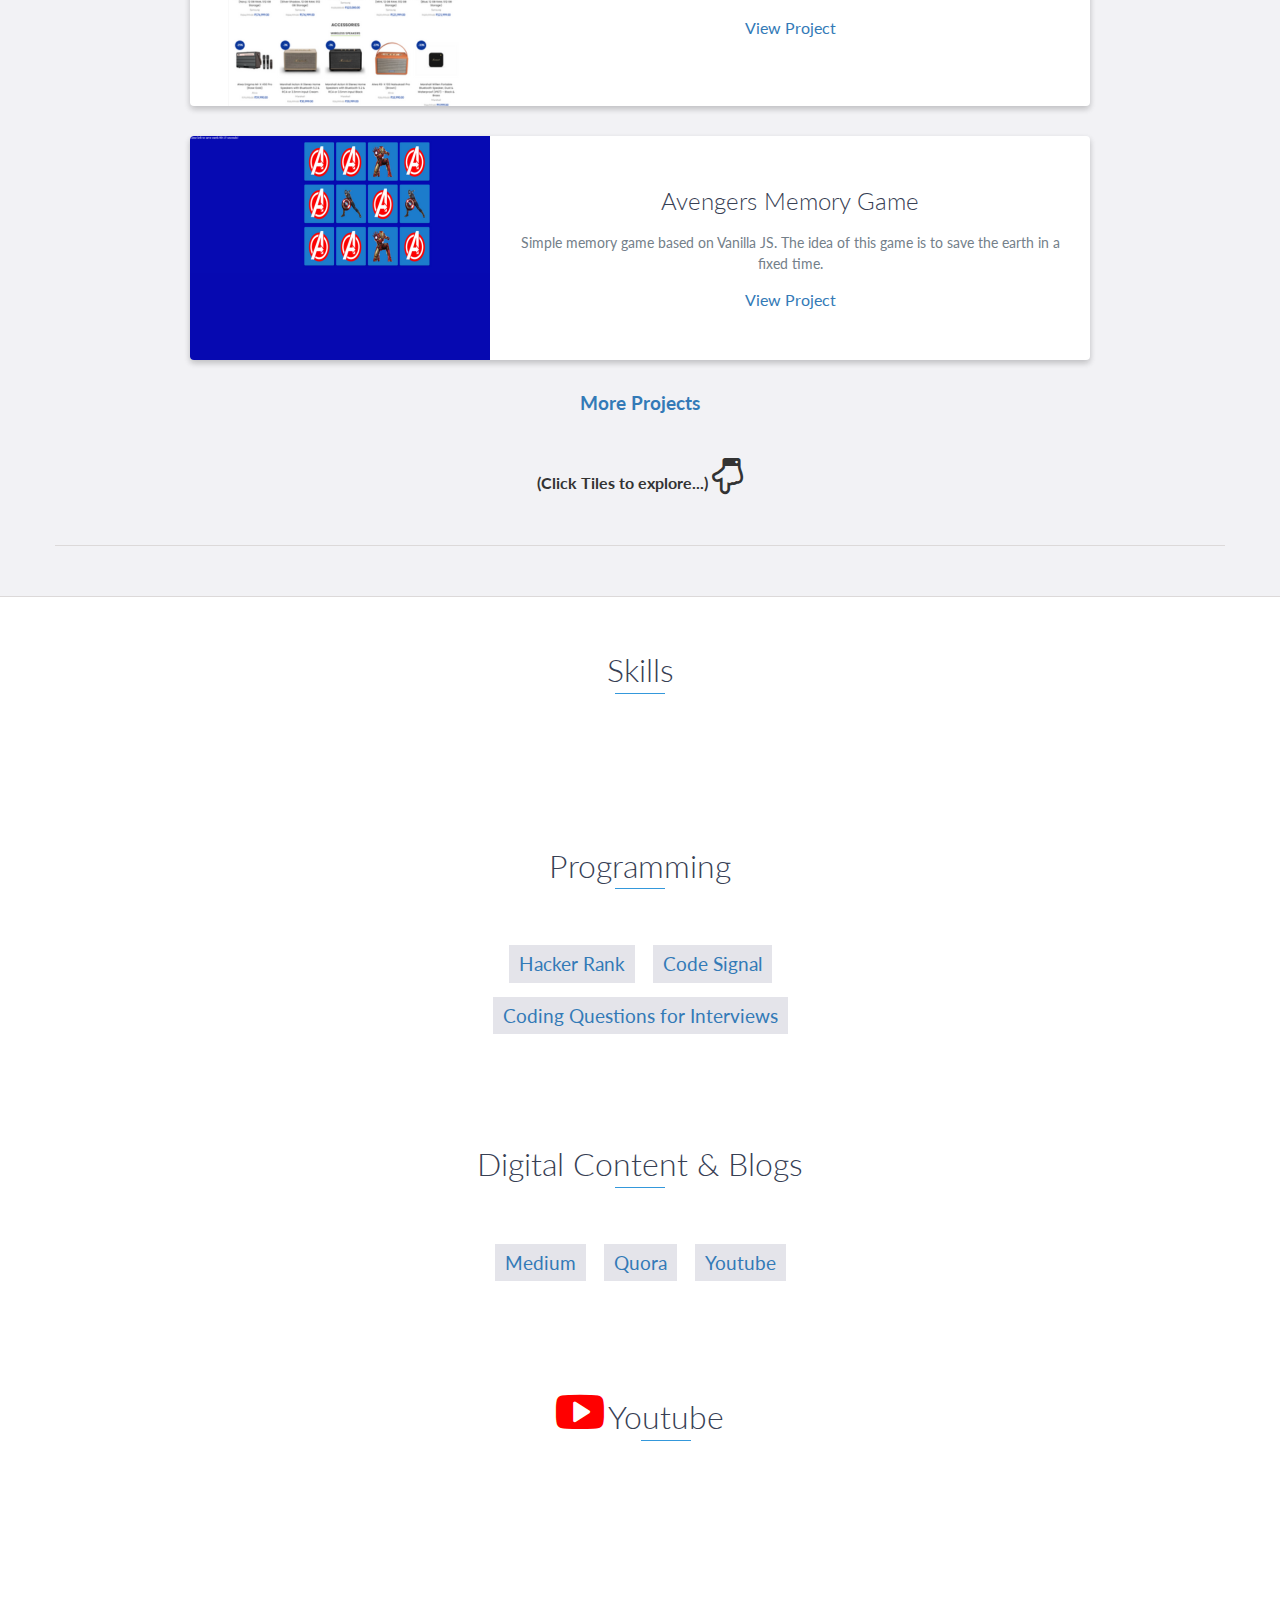
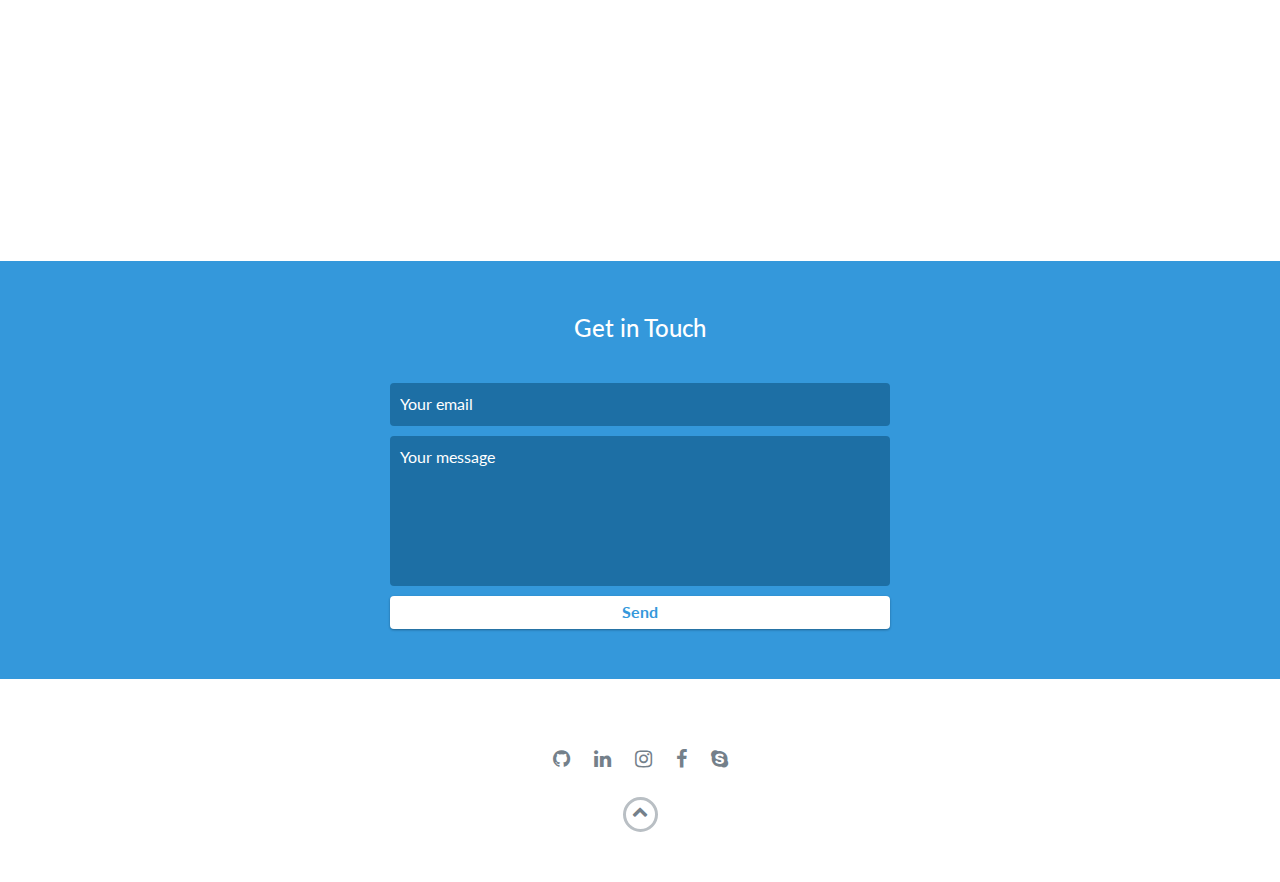
==== commit 163c17dd: "check" ====
--- a/index.html
+++ b/index.html
@@ -30,7 +30,6 @@
         .accordion:hover {
             background-color: #ccc;
         }
-
         .panel {
             padding: 0 18px;
             background-color: lightyellow;
@@ -38,7 +37,6 @@
             overflow: hidden;
             transition: max-height 0.2s ease-out;
         }
-
         .button {
             display: inline-block;
             padding: 15px 25px;
@@ -52,21 +50,17 @@
             border-radius: 15px;
             box-shadow: 0 9px #999;
         }
-
         .button:hover {
             background-color: #e2f76d
         }
-
         .button:active {
             background-color: #e2f76d;
             box-shadow: 0 5px #666;
             transform: translateY(4px);
         }
-
         .topmate {
             background-color: rgb(234, 97, 97);
         }
-
         .preplaced {
             background-color: rgb(121, 241, 121)
         }
